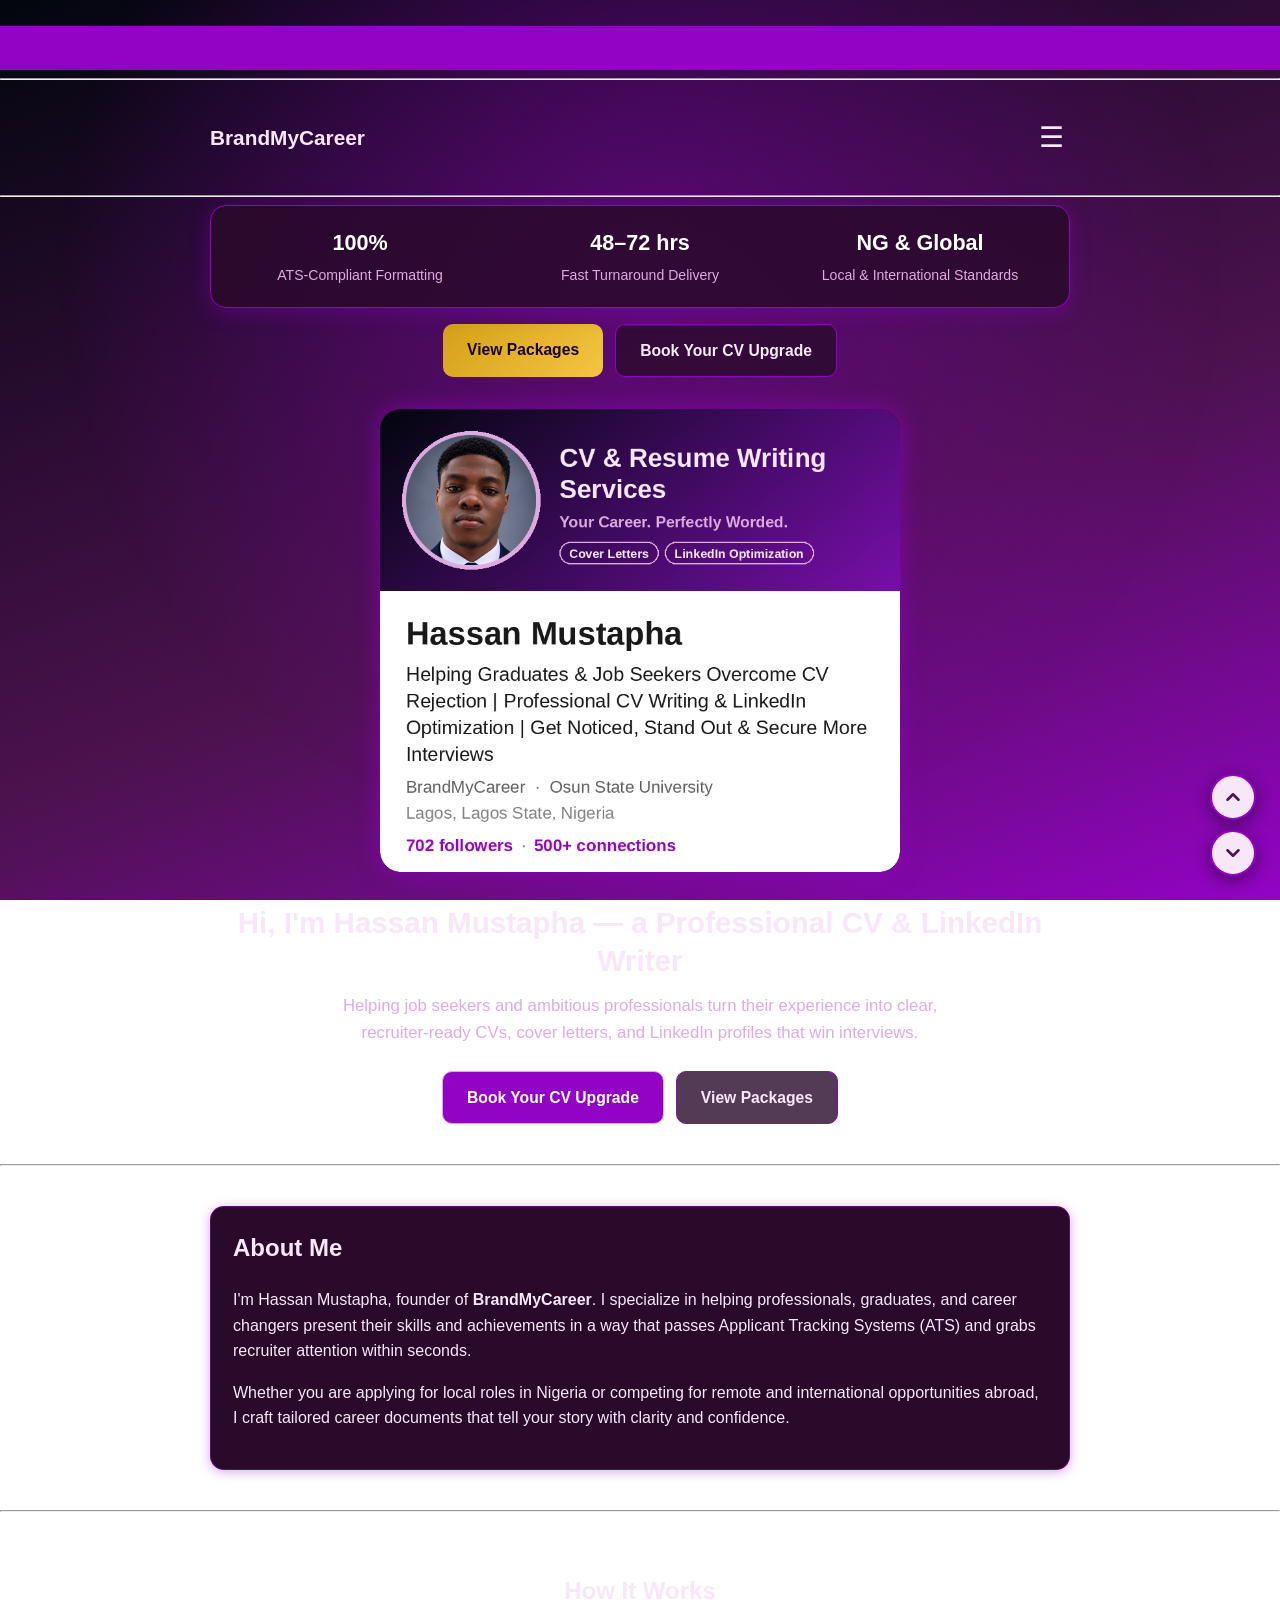
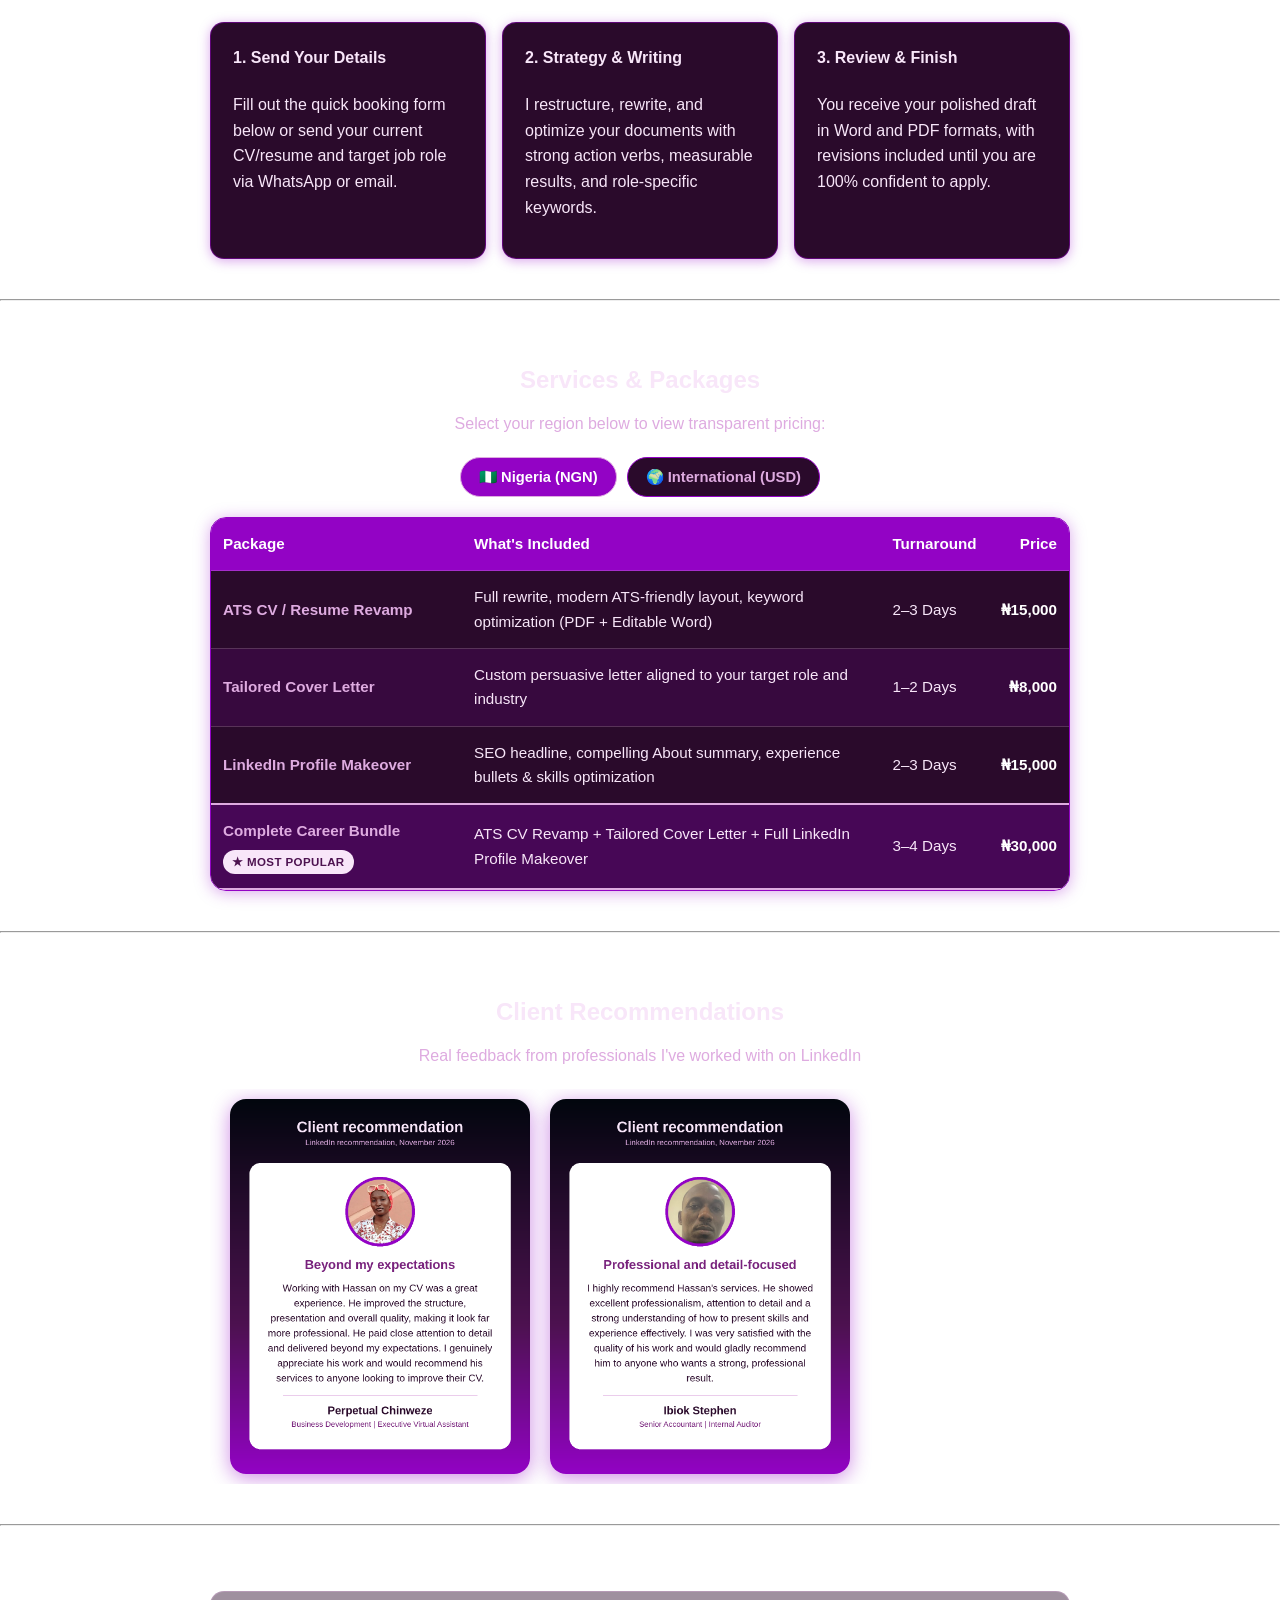
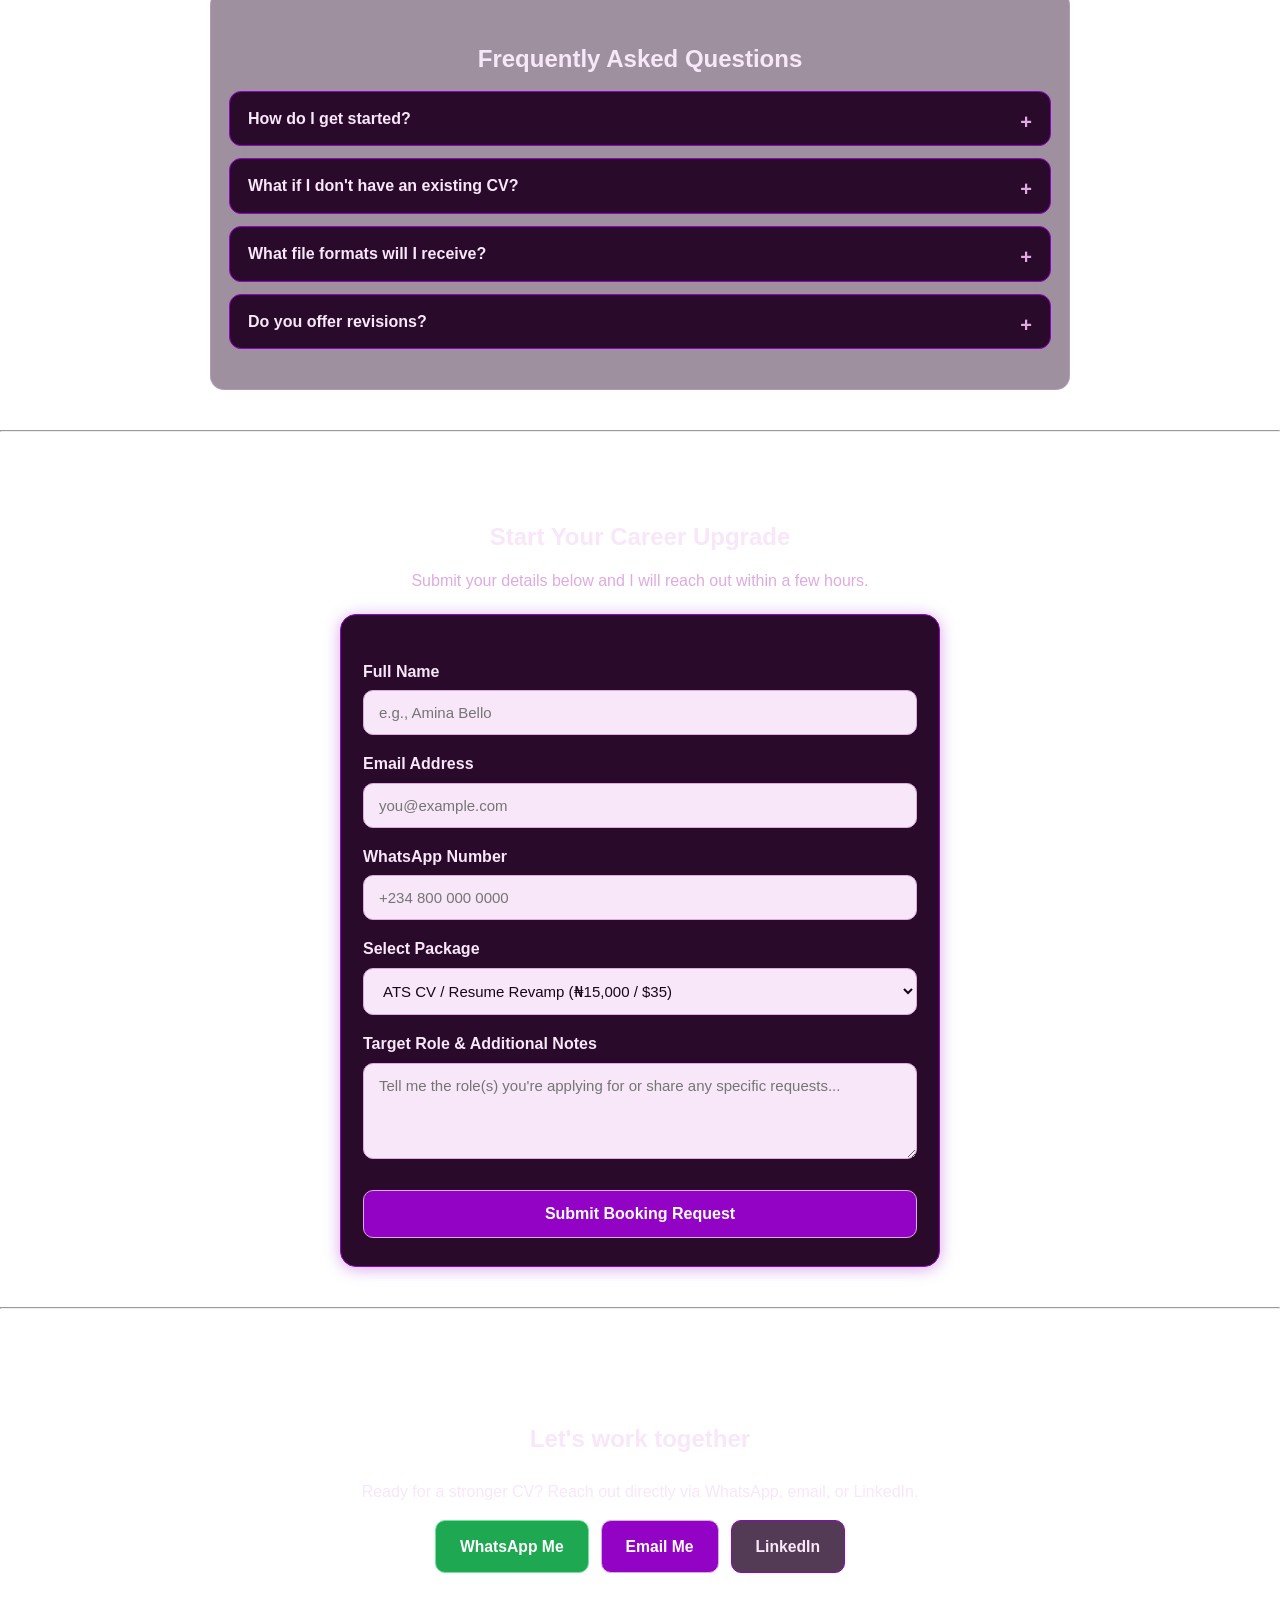
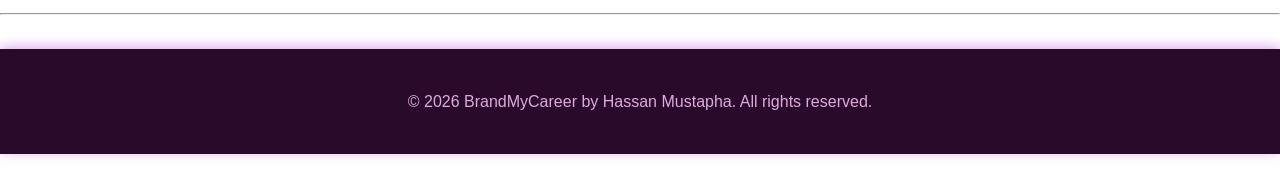
==== index.html @ 36d294ff "Update chatbot.js script to version 2" ====
<!DOCTYPE html>
<html lang="en">
<head>
  <meta charset="UTF-8">
  <meta name="viewport" content="width=device-width, initial-scale=1.0">
  <title>BrandMyCareer | Hassan Mustapha — CV, Resume & LinkedIn Writer</title>
  <meta name="description" content="Professional ATS-friendly CV, resume, cover letter, and LinkedIn profile optimization by Hassan Mustapha at BrandMyCareer.">
  
  <!-- Social Share Preview (LinkedIn & WhatsApp) -->
  <meta property="og:title" content="BrandMyCareer | Hassan Mustapha — CV & LinkedIn Writer">
  <meta property="og:description" content="Stand out to recruiters and land more interviews with an ATS-ready CV and optimized LinkedIn profile.">
  <meta property="og:type" content="website">
  <link rel="icon" type="image/svg+xml" href="data:image/svg+xml,%3Csvg xmlns='http://w3.org' viewBox='0 0 64 64'%3E%3Crect width='64' height='64' rx='16' fill='%232A0A2B'/%3E%3Crect x='2' y='2' width='60' height='60' rx='14' fill='none' stroke='%239303C5' stroke-width='4'/%3E%3Ctext x='50%25' y='54%25' dominant-baseline='middle' text-anchor='middle' font-family='Arial, sans-serif' font-weight='bold' font-size='21' fill='%23f5c542'%3EBMC%3C/text%3E%3C/svg%3E">

  <link rel="stylesheet" href="style.css">
</head>

<body id="top">
<br>
  <!-- Top Scrolling Announcement Banner -->
  <div class="head-rap">
    <span class="marquee-text">Elevate Your Career with ATS-Ready CVs &amp; LinkedIn Profiles</span>
  </div>
<hr>
  <!-- Navigation Header -->
  <header class="wrap">
    <nav>
      <a href="#top" class="logo">BrandMyCareer</a>
      <button id="menuBtn" class="menu-btn" aria-label="Open menu" aria-expanded="false">☰</button>
    </nav>
  </header>

  <!-- Floating Dropdown Menu -->
  <div id="sideMenu" class="side-menu" aria-hidden="true">
    <h2>Navigation</h2>
    <button id="closeBtn" class="close-btn" aria-label="Close menu">✕</button>
    <a href="#about">About Me</a>
    <a href="packages.html">Packages &amp; Pricing</a>
    <a href="samples.html">CV Samples (Before &amp; After)</a>
    <a href="#how-it-works">How It Works</a>
    <a href="#testimonials">Client Reviews</a>
    <a href="#faq">FAQ</a>
    <a href="#book">Book Now</a>
    <a href="#contact">Contact</a>
  </div>

<hr>

  <!-- Main Page Content Starts Here -->
  <main>



    <!-- Trust Stats Bar -->
    <section class="wrap stats-wrap">
      <div class="stats-bar">
        <div class="stat-item">
          <span class="stat-number">100%</span>
          <span class="stat-label">ATS-Compliant Formatting</span>
        </div>
        <div class="stat-item">
          <span class="stat-number">48–72 hrs</span>
          <span class="stat-label">Fast Turnaround Delivery</span>
        </div>
        <div class="stat-item">
          <span class="stat-number">NG &amp; Global</span>
          <span class="stat-label">Local &amp; International Standards</span>
        </div>
      </div>
    </section>
    
          <div class="hero-actions">
        <a href="packages.html" class="btn btn-gold">View Packages</a>
        <a href="#book" class="btn btn-outline">Book Your CV Upgrade</a>
      </div>


  <!-- Hero Section -->
  <main>
    <section class="wrap hero">
      <div class="profile-header">
        <img src="hassan-linkedin-card.png" alt="Hassan Mustapha — BrandMyCareer" class="profile-card" width="560" height="320">
      </div>
      <h1>Hi, I'm <strong>Hassan Mustapha</strong> — a Professional CV &amp; LinkedIn Writer</h1>
      <p class="hero-sub">
        Helping job seekers and ambitious professionals turn their experience into clear, recruiter-ready CVs, cover letters, and LinkedIn profiles that win interviews.
      </p>
      <div class="hero-actions">
        <a href="#book" class="btn btn-primary">Book Your CV Upgrade</a>
        <a href="#packages" class="btn btn-outline">View Packages</a>
      </div>
    </section>
<hr>
    <!-- About Section -->
    <section id="about" class="wrap">
      <div class="card">
        <h2>About Me</h2>
        <p>
          I'm Hassan Mustapha, founder of <strong>BrandMyCareer</strong>. I specialize in helping professionals, graduates, and career changers present their skills and achievements in a way that passes Applicant Tracking Systems (ATS) and grabs recruiter attention within seconds.
        </p>
        <p>
          Whether you are applying for local roles in Nigeria or competing for remote and international opportunities abroad, I craft tailored career documents that tell your story with clarity and confidence.
        </p>
      </div>
    </section>
<hr>
    <!-- How It Works Section -->
    <section id="how-it-works" class="wrap">
      <h2 class="section-title">How It Works</h2>
      <div class="grid">
        <div class="card">
          <h4>1. Send Your Details</h4>
          <p>Fill out the quick booking form below or send your current CV/resume and target job role via WhatsApp or email.</p>
        </div>
        <div class="card">
          <h4>2. Strategy &amp; Writing</h4>
          <p>I restructure, rewrite, and optimize your documents with strong action verbs, measurable results, and role-specific keywords.</p>
        </div>
        <div class="card">
          <h4>3. Review &amp; Finish</h4>
          <p>You receive your polished draft in Word and PDF formats, with revisions included until you are 100% confident to apply.</p>
        </div>
      </div>
    </section>
<hr>
    <!-- Services & Packages Table with Currency Switcher -->
    <section id="packages" class="wrap">
      <h2 class="section-title">Services &amp; Packages</h2>
      <p class="clients-sub">Select your region below to view transparent pricing:</p>

      <!-- Region Toggle Buttons -->
      <div class="currency-toggle">
        <button type="button" class="curr-btn active" data-region="ng">🇳🇬 Nigeria (NGN)</button>
        <button type="button" class="curr-btn" data-region="intl">🌍 International (USD)</button>
      </div>

      <div class="table-wrap">
        <table>
          <thead>
            <tr>
              <th>Package</th>
              <th>What's Included</th>
              <th>Turnaround</th>
              <th>Price</th>
            </tr>
          </thead>
          <tbody>
            <tr>
              <td>ATS CV / Resume Revamp</td>
              <td>Full rewrite, modern ATS-friendly layout, keyword optimization (PDF + Editable Word)</td>
              <td>2–3 Days</td>
              <td class="price-cell" data-ng="₦15,000" data-intl="$35">₦15,000</td>
            </tr>
            <tr>
              <td>Tailored Cover Letter</td>
              <td>Custom persuasive letter aligned to your target role and industry</td>
              <td>1–2 Days</td>
              <td class="price-cell" data-ng="₦8,000" data-intl="$20">₦8,000</td>
            </tr>
            <tr>
              <td>LinkedIn Profile Makeover</td>
              <td>SEO headline, compelling About summary, experience bullets &amp; skills optimization</td>
              <td>2–3 Days</td>
              <td class="price-cell" data-ng="₦15,000" data-intl="$35">₦15,000</td>
            </tr>
                    <tr class="popular-row">
              <td>
                Complete Career Bundle
                <span class="popular-badge">★ MOST POPULAR</span>
              </td>
              <td>ATS CV Revamp + Tailored Cover Letter + Full LinkedIn Profile Makeover</td>
              <td>3–4 Days</td>
              <td class="price-cell" data-ng="₦30,000" data-intl="$75">₦30,000</td>
            </tr>

          </tbody>
        </table>
      </div>
    </section>
<hr>
    <!-- Client Testimonials -->
    <section id="testimonials" class="wrap">
      <h2 class="section-title">Client Recommendations</h2>
      <p class="clients-sub">Real feedback from professionals I've worked with on LinkedIn</p>

      <div class="slider">
        <div class="slide-track">
          <img src="recommendation-perpetual.png" alt="LinkedIn recommendation from Perpetual Chinweze" width="300" height="375" loading="lazy">
          <img src="recommendation-ibiok.png" alt="LinkedIn recommendation from Ibiok Stephen" width="300" height="375" loading="lazy">
        </div>
      </div>
    </section>
      <hr>
      <br>
    <!-- FAQ Section -->
    <section id="faq" class="wrap">
      <div class="faq">
        <h2 class="faq-title">Frequently Asked Questions</h2>

        <details class="faq-item">
          <summary class="faq-question">How do I get started?</summary>
          <p class="faq-answer">Fill out the quick booking form below or message me directly on WhatsApp with your current CV and the type of roles you are targeting.</p>
        </details>

        <details class="faq-item">
          <summary class="faq-question">What if I don't have an existing CV?</summary>
          <p class="faq-answer">No problem at all. I will send you a simple questionnaire covering your education, work history, and skills so we can build one from scratch.</p>
        </details>

        <details class="faq-item">
          <summary class="faq-question">What file formats will I receive?</summary>
          <p class="faq-answer">You will receive both a ready-to-send PDF and an editable Microsoft Word (.docx) file so you can update it anytime in the future.</p>
        </details>

        <details class="faq-item">
          <summary class="faq-question">Do you offer revisions?</summary>
          <p class="faq-answer">Yes! Every package includes free revisions within 7 days of delivery so we can fine-tune every detail until you are satisfied.</p>
        </details>
      </div>
    </section>
<hr>
<br>
    <!-- Working Order Form (Connected to Netlify Forms) -->
    <section id="book" class="wrap">
      <h2 class="form-title">Start Your Career Upgrade</h2>
      <p class="clients-sub">Submit your details below and I will reach out within a few hours.</p>

      <form name="career-booking" method="POST" data-netlify="true" netlify-honeypot="bot-field">
        <input type="hidden" name="form-name" value="career-booking">
        <p hidden><label>Don’t fill this out: <input name="bot-field"></label></p>

        <label for="fullName">Full Name</label>
        <input type="text" id="fullName" name="name" placeholder="e.g., Amina Bello" required>

        <label for="email">Email Address</label>
        <input type="email" id="email" name="email" placeholder="you@example.com" required>

        <label for="whatsapp">WhatsApp Number</label>
        <input type="tel" id="whatsapp" name="whatsapp" placeholder="+234 800 000 0000" required>

        <label for="packageSelect">Select Package</label>
        <select id="packageSelect" name="package" required>
          <option value="ATS CV / Resume Revamp">ATS CV / Resume Revamp (₦15,000 / $35)</option>
          <option value="Tailored Cover Letter">Tailored Cover Letter (₦8,000 / $20)</option>
          <option value="LinkedIn Profile Makeover">LinkedIn Profile Makeover (₦15,000 / $35)</option>
          <option value="Complete Career Bundle">Complete Career Bundle (₦30,000 / $75)</option>
        </select>

        <label for="message">Target Role &amp; Additional Notes</label>
        <textarea id="message" name="message" rows="4" placeholder="Tell me the role(s) you're applying for or share any specific requests..."></textarea>

        <button type="submit">Submit Booking Request</button>
      </form>
    </section>

<hr>
<br>
<br>
    <!-- Contact Section -->
    <section id="contact" class="wrap contact-section">
      <h2>Let's work together</h2>
      <p>Ready for a stronger CV? Reach out directly via WhatsApp, email, or LinkedIn.</p>

      <div class="contact-buttons">
        <a href="https://wa.me." target="_blank" rel="noopener" class="btn btn-whatsapp">WhatsApp Me</a>
        <a href="mailto:hm2771036@://gmail.com" class="btn btn-primary">Email Me</a>
        <a href="https://linkedin.com" target="_blank" rel="noopener" class="btn btn-outline">LinkedIn</a>
      </div>
    </section>
  </main>
<hr>
<br>
  <footer>
    <p>&copy; 2026 BrandMyCareer by Hassan Mustapha. All rights reserved.</p>
  </footer>
<br>
  <!-- Scroll Up & Down Buttons -->
  <div class="scroll-controls">
    <button id="scrollTopBtn" class="scroll-btn" aria-label="Scroll back to top">
      <svg width="22" height="22" viewBox="0 0 24 24" fill="none" stroke="currentColor" stroke-width="2.8" stroke-linecap="round" stroke-linejoin="round">
        <polyline points="18 15 12 9 6 15"></polyline>
      </svg>
    </button>
    <button id="scrollDownBtn" class="scroll-btn" aria-label="Scroll to bottom">
      <svg width="22" height="22" viewBox="0 0 24 24" fill="none" stroke="currentColor" stroke-width="2.8" stroke-linecap="round" stroke-linejoin="round">
        <polyline points="6 9 12 15 18 9"></polyline>
      </svg>
    </button>
  </div>


  <script src="script.js"></script>
  <!-- Styled Botpress AI Webchat (Instant Mount) -->

   <script src="chatbot.js?v=2"></script>
</body>
  
</body>
</html>

</body>
</html>
---- style.css ----
:root {
  --btn-bg: #F8E6F9;
  --btn-hover: #DEABE0;
  --btn-text: #4D1250;
  --btn-border: #9303C5;
}

* {
  box-sizing: border-box;
}

html {
  scroll-behavior: smooth;
}

body {
  margin: 0;
  font-family: Arial, sans-serif;
  line-height: 1.6;
  color: #F8E6F9;
  background: linear-gradient(160deg, #02060E 0%, #4D1250 60%, #9303C5 100%);
  background-attachment: fixed;
}

/* Subtle Ambient Background Glow */
body::before {
  content: "";
  position: fixed;
  inset: 0;
  z-index: -1;
  pointer-events: none;
  background: radial-gradient(circle at 50% 30%, rgba(147, 3, 197, 0.45), transparent 65%);
}

/* Top Banner */
/* Top Scrolling Announcement Banner (Right to Left, Zero Delay) */
.head-rap {
  background: #9303C5;
  color: #ffffff;
  padding: 10px 0;
  font-size: 0.95rem;
  font-weight: bold;
  overflow: hidden;
  white-space: nowrap;
}

.marquee-text {
  display: inline-block;
  padding-left: 100%;
  animation: rightToLeft 3s linear infinite;
}

.head-rap:hover .marquee-text {
  animation-play-state: paused;
}

@keyframes rightToLeft {
  0% {
    transform: translateX(0%);
  }
  100% {
    transform: translateX(-100%);
  }
}


/* Layout Container */
.wrap {
  max-width: 900px;
  margin: 0 auto;
  padding: 32px 20px;
}

/* Navigation */
nav {
  display: flex;
  justify-content: space-between;
  align-items: center;
}

.logo {
  font-weight: bold;
  font-size: 1.3rem;
  text-decoration: none;
  color: #F8E6F9;
}

.menu-btn {
  background: none;
  border: none;
  font-size: 28px;
  cursor: pointer;
  color: #F8E6F9;
}

/* Sleek Dropdown Menu */
.side-menu {
  position: fixed;
  top: 12px;
  left: 12px;
  right: 12px;
  max-width: 480px;
  margin: 0 auto;
  background: rgba(42, 10, 43, 0.97);
  backdrop-filter: blur(10px);
  border: 1px solid #9303C5;
  border-radius: 16px;
  box-shadow: 0 12px 32px rgba(0, 0, 0, 0.65);
  padding: 20px;
  display: flex;
  flex-direction: column;
  gap: 8px;
  transform: translateY(-140%);
  visibility: hidden;
  transition: transform 0.3s ease, visibility 0.3s ease;
  z-index: 100;
}

.side-menu.open {
  transform: translateY(0);
  visibility: visible;
}

.side-menu h2 {
  margin: 0 0 8px 0;
  font-size: 1.2rem;
  color: #DEABE0;
  padding-right: 36px;
}

.close-btn {
  position: absolute;
  top: 16px;
  right: 18px;
  background: none;
  border: none;
  font-size: 24px;
  line-height: 1;
  cursor: pointer;
  color: #DEABE0;
  padding: 4px;
}

.close-btn:hover {
  color: #ffffff;
}

.side-menu a {
  text-decoration: none;
  color: #F8E6F9;
  font-size: 1.05rem;
  padding: 11px 14px;
  border-radius: 10px;
  background: rgba(147, 3, 197, 0.16);
  transition: background 0.2s ease;
}

.side-menu a:hover {
  background: #9303C5;
}

/* Hero Section */
.hero {
  text-align: center;
}

.profile-header {
  margin: 0 auto 20px;
}

.profile-card {
  width: 100%;
  max-width: 520px;
  height: auto;
  border-radius: 20px;
  box-shadow: 0 0 22px rgba(147, 3, 197, 0.65);
}

.hero h1 {
  font-size: 1.85rem;
  margin-bottom: 12px;
  line-height: 1.3;
}

.hero-sub {
  max-width: 650px;
  margin: 0 auto 24px;
  color: #DEABE0;
  font-size: 1.05rem;
}

.hero-actions,
.contact-buttons {
  display: flex;
  flex-wrap: wrap;
  gap: 12px;
  justify-content: center;
}

/* Theme-Matched Buttons */
.btn {
  display: inline-block;
  padding: 13px 24px;
  border-radius: 10px;
  text-decoration: none;
  font-weight: bold;
  font-size: 0.98rem;
  transition: transform 0.2s ease, background 0.2s ease;
}

.btn:hover {
  transform: translateY(-2px);
}

.btn-primary {
  background: #9303C5;
  color: #ffffff;
  border: 1px solid #DEABE0;
}

.btn-primary:hover {
  background: #77029f;
}

.btn-outline {
  background: rgba(42, 10, 43, 0.8);
  color: #F8E6F9;
  border: 1px solid #9303C5;
}

.btn-outline:hover {
  background: #4D1250;
}

.btn-whatsapp {
  background: #1ea851;
  color: #ffffff;
  border: 1px solid #6ee79b;
}

.btn-whatsapp:hover {
  background: #178740;
}

/* Section Headings */
.section-title,
.form-title,
.faq-title {
  text-align: center;
  margin-bottom: 12px;
}

/* Cards & Grid */
.grid {
  display: grid;
  gap: 16px;
  grid-template-columns: repeat(auto-fit, minmax(240px, 1fr));
}

.card {
  background: #2A0A2B;
  padding: 22px;
  border-radius: 14px;
  border: 1px solid rgba(147, 3, 197, 0.5);
  box-shadow: 0 2px 12px rgba(147, 3, 197, 0.35);
  transition: transform 0.3s ease, box-shadow 0.3s ease;
}

.card:hover {
  transform: translateY(-4px);
  box-shadow: 0 8px 24px rgba(147, 3, 197, 0.55);
}

.card h2,
.card h4 {
  margin-top: 0;
  color: #F8E6F9;
}

/* Currency Toggle Buttons */
.currency-toggle {
  display: flex;
  justify-content: center;
  gap: 10px;
  margin-bottom: 20px;
}

.curr-btn {
  padding: 10px 18px;
  border-radius: 25px;
  border: 1px solid #9303C5;
  background: #2A0A2B;
  color: #DEABE0;
  font-weight: bold;
  font-size: 0.92rem;
  cursor: pointer;
  transition: background 0.2s ease, color 0.2s ease;
}

.curr-btn.active {
  background: #9303C5;
  color: #ffffff;
  border-color: #DEABE0;
}

/* Responsive Services & Pricing Table */
.table-wrap {
  width: 100%;
  overflow-x: auto;
  border-radius: 16px;
  border: 1px solid #9303C5;
  box-shadow: 0 2px 16px rgba(147, 3, 197, 0.35);
}

table {
  width: 100%;
  border-collapse: collapse;
  background: #2A0A2B;
}

th {
  background: #9303C5;
  color: #ffffff;
  padding: 14px 12px;
  text-align: left;
  font-size: 0.95rem;
}

td {
  padding: 14px 12px;
  border-top: 1px solid rgba(222, 171, 224, 0.25);
  font-size: 0.95rem;
}

tr:nth-child(even) td {
  background: rgba(147, 3, 197, 0.12);
}

td:first-child {
  font-weight: bold;
  color: #DEABE0;
}

th:last-child,
td:last-child {
  text-align: right;
  font-weight: bold;
  color: #ffffff;
  white-space: nowrap;
}

/* Client Testimonials Slider */
.clients-sub {
  text-align: center;
  color: #DEABE0;
  margin-top: 0;
  margin-bottom: 20px;
}

.slider {
  overflow-x: auto;
  container-type: inline-size;
  padding: 10px 0;
  scrollbar-width: none;
  -webkit-overflow-scrolling: touch;
}

.slider::-webkit-scrollbar {
  display: none;
}

.slide-track {
  display: flex;
  flex-wrap: nowrap;
  gap: 20px;
  width: max-content;
  padding: 0 20px;
  animation: slide 6s ease-in-out infinite alternate;
}

/* Pause slider when a visitor hovers or touches to read */
.slider:hover .slide-track,
.slider:active .slide-track {
  animation-play-state: paused;
}

.slide-track img {
  width: 300px;
  height: auto;
  flex-shrink: 0;
  border-radius: 16px;
  box-shadow: 0 4px 20px rgba(147, 3, 197, 0.45);
  -webkit-user-drag: none;
}

@keyframes slide {
  from { transform: translateX(0); }
  to   { transform: translateX(calc(-100% + 100cqw)); }
}


/* FAQ Section */
section.faq,
.faq {
  border-radius: 14px;
  border: 1px solid rgba(222, 171, 224, 0.35);
  padding: 28px 18px;
  background: rgba(42, 10, 43, 0.45);
}

.faq-item {
  background: #2A0A2B;
  border: 1px solid #9303C5;
  border-radius: 12px;
  padding: 14px 18px;
  margin-bottom: 12px;
}

.faq-question {
  cursor: pointer;
  font-weight: bold;
  color: #F8E6F9;
  list-style: none;
}

.faq-question::-webkit-details-marker {
  display: none;
}

.faq-question::after {
  content: "+";
  float: right;
  color: #DEABE0;
  font-size: 1.25rem;
}

.faq-item[open] .faq-question::after {
  content: "−";
}

.faq-answer {
  margin: 12px 0 0;
  color: #DEABE0;
  line-height: 1.65;
}

/* Booking Form */
form {
  max-width: 600px;
  margin: 0 auto;
  padding: 28px 22px;
  background: #2A0A2B;
  border: 1px solid #9303C5;
  border-radius: 16px;
  box-shadow: 0 2px 16px rgba(147, 3, 197, 0.35);
}

label {
  display: block;
  font-weight: bold;
  margin-top: 16px;
}

input,
select,
textarea {
  width: 100%;
  padding: 13px 15px;
  margin-top: 6px;
  border: 1px solid #DEABE0;
  border-radius: 10px;
  font-size: 15px;
  font-family: inherit;
  background: #F8E6F9;
  color: #1a061b;
}

input:focus,
select:focus,
textarea:focus {
  outline: none;
  border-color: #9303C5;
  box-shadow: 0 0 0 3px rgba(147, 3, 197, 0.45);
}

form button {
  display: block;
  width: 100%;
  margin-top: 24px;
  padding: 14px 28px;
  background: #9303C5;
  color: #ffffff;
  border: 1px solid #DEABE0;
  border-radius: 10px;
  font-size: 1rem;
  font-weight: bold;
  cursor: pointer;
}

form button:hover {
  background: #77029f;
}

/* Contact & Footer */
.contact-section {
  text-align: center;
}

footer {
  text-align: center;
  padding: 24px;
  background-color: #2A0A2B;
  color: #DEABE0;
  box-shadow: 0 -2px 12px rgba(147, 3, 197, 0.35);
}

/* Floating Scroll Up & Down Controls */
.scroll-controls {
  position: fixed;
  bottom: 24px;
  right: 24px;
  display: flex;
  flex-direction: column;
  gap: 10px;
  z-index: 99;
}

.scroll-btn {
  width: 46px;
  height: 46px;
  border-radius: 50%;
  display: flex;
  align-items: center;
  justify-content: center;
  padding: 0;
  background: var(--btn-bg);
  color: var(--btn-text);
  border: 2px solid var(--btn-border);
  cursor: pointer;
  box-shadow: 0 4px 16px rgba(0, 0, 0, 0.45);
  transition: opacity 0.3s ease, transform 0.3s ease, background 0.3s ease, visibility 0.3s ease;
}

.scroll-btn:hover {
  background: var(--btn-hover);
  transform: scale(1.08);
}

#scrollTopBtn {
  opacity: 0;
  visibility: hidden;
  pointer-events: none;
}

#scrollTopBtn.show {
  opacity: 1;
  visibility: visible;
  pointer-events: auto;
}

#scrollDownBtn.hide {
  opacity: 0;
  visibility: hidden;
  pointer-events: none;
}







/* Before & After Comparison Cards (samples.html) */
.compare-grid {
  display: grid;
  gap: 18px;
  grid-template-columns: repeat(auto-fit, minmax(280px, 1fr));
}

.before-card {
  border-color: rgba(255, 107, 107, 0.45);
  background: rgba(42, 10, 43, 0.75);
}

.after-card {
  border: 2px solid #9303C5;
  box-shadow: 0 4px 22px rgba(147, 3, 197, 0.55);
}

.badge {
  display: inline-block;
  padding: 5px 12px;
  border-radius: 20px;
  font-size: 0.8rem;
  font-weight: bold;
  margin-bottom: 10px;
}

.badge-before {
  background: rgba(255, 107, 107, 0.18);
  color: #ffb3b3;
  border: 1px solid rgba(255, 107, 107, 0.4);
}

.badge-after {
  background: rgba(30, 168, 81, 0.22);
  color: #86efac;
  border: 1px solid rgba(110, 231, 155, 0.5);
}

.compare-note {
  display: block;
  margin-top: 12px;
  color: #DEABE0;
  font-style: italic;
}




/* Trust Stats Bar */
.stats-wrap {
  padding-top: 0;
  padding-bottom: 16px;
}

.stats-bar {
  display: grid;
  grid-template-columns: repeat(auto-fit, minmax(180px, 1fr));
  gap: 14px;
  background: rgba(42, 10, 43, 0.85);
  border: 1px solid #9303C5;
  border-radius: 16px;
  padding: 20px 16px;
  text-align: center;
  box-shadow: 0 4px 20px rgba(147, 3, 197, 0.35);
}

.stat-item {
  display: flex;
  flex-direction: column;
  gap: 4px;
}

.stat-number {
  font-size: 1.35rem;
  font-weight: bold;
  color: #ffffff;
}

.stat-label {
  font-size: 0.88rem;
  color: #DEABE0;
}

/* Highlighted "Most Popular" Table Row */
tr.popular-row td {
  background: rgba(147, 3, 197, 0.28) !important;
  border-top: 2px solid #DEABE0;
  border-bottom: 2px solid #DEABE0;
}

.popular-badge {
  display: inline-block;
  margin-top: 6px;
  padding: 3px 9px;
  background: #F8E6F9;
  color: #4D1250;
  font-size: 0.72rem;
  font-weight: bold;
  border-radius: 12px;
  letter-spacing: 0.4px;
}




/* ==========================================
   PACKAGES PAGE CARDS & RIBBONS
========================================== */
.section-header-center {
  text-align: center;
  margin-bottom: 24px;
}

.pill-tag {
  display: inline-block;
  padding: 5px 14px;
  border-radius: 20px;
  background: rgba(245, 197, 66, 0.16);
  border: 1px solid #f5c542;
  color: #f5c542;
  font-size: 0.78rem;
  font-weight: bold;
  letter-spacing: 1px;
  margin-bottom: 10px;
}

.btn-gold {
  background: linear-gradient(135deg, #d4a017, #f5c542);
  color: #1a061b;
  border: none;
  font-weight: bold;
}

.btn-gold:hover {
  background: linear-gradient(135deg, #e5b224, #ffd45e);
}

.btn-block {
  display: block;
  width: 100%;
  text-align: center;
}

.pricing-cards-grid {
  display: grid;
  gap: 24px;
  grid-template-columns: repeat(auto-fit, minmax(280px, 1fr));
}

.pkg-card {
  position: relative;
  overflow: hidden;
  border-radius: 18px;
  background: #2A0A2B;
  border: 1px solid rgba(222, 171, 224, 0.3);
  box-shadow: 0 6px 24px rgba(0, 0, 0, 0.45);
  display: flex;
  flex-direction: column;
}

.pkg-featured {
  border: 2px solid #f5c542;
  box-shadow: 0 8px 30px rgba(245, 197, 66, 0.25);
}

/* Diagonal Corner Ribbon */
.corner-ribbon {
  position: absolute;
  top: 22px;
  right: -36px;
  background: #f5c542;
  color: #1a061b;
  font-size: 0.65rem;
  font-weight: bold;
  padding: 5px 40px;
  transform: rotate(45deg);
  letter-spacing: 0.5px;
  box-shadow: 0 2px 8px rgba(0, 0, 0, 0.3);
}

.ribbon-purple {
  background: #DEABE0;
  color: #2A0A2B;
}

/* Dark Header Half of Card */
.pkg-top {
  background: linear-gradient(160deg, #160418 0%, #3a0c3d 100%);
  padding: 26px 22px 20px;
  border-bottom: 1px solid rgba(222, 171, 224, 0.2);
}

.center-top {
  text-align: center;
}

.globe-icon {
  font-size: 2.2rem;
  margin-bottom: 8px;
}

.pkg-tier {
  font-size: 0.78rem;
  font-weight: bold;
  letter-spacing: 1px;
  color: #f5c542;
}

.pkg-top h3 {
  margin: 6px 0 8px;
  font-size: 1.4rem;
  color: #ffffff;
}

.pkg-price {
  font-size: 2rem;
  font-weight: bold;
  color: #f5c542;
  margin-bottom: 8px;
}

.usd-sub {
  font-size: 1.1rem;
  color: #DEABE0;
  font-weight: normal;
}

.pkg-desc {
  margin: 0;
  font-size: 0.92rem;
  color: #DEABE0;
  font-style: italic;
}

/* Lower Features Half of Card */
.pkg-body {
  padding: 22px;
  display: flex;
  flex-direction: column;
  flex-grow: 1;
  justify-content: space-between;
}

.pkg-features {
  list-style: none;
  padding: 0;
  margin: 0 0 18px;
}

.pkg-features li {
  padding: 9px 0;
  border-bottom: 1px solid rgba(222, 171, 224, 0.15);
  font-size: 0.94rem;
  color: #F8E6F9;
}

.pkg-features li::before {
  content: "✓ ";
  color: #f5c542;
  font-weight: bold;
  margin-right: 6px;
}

.delivery-pill {
  display: inline-block;
  align-self: flex-start;
  background: rgba(245, 197, 66, 0.14);
  border: 1px solid rgba(245, 197, 66, 0.4);
  color: #F8E6F9;
  padding: 6px 14px;
  border-radius: 20px;
  font-size: 0.85rem;
  margin-bottom: 16px;
}

.intl-card .delivery-pill {
  align-self: center;
}

.pkg-actions {
  display: flex;
  flex-direction: column;
  gap: 10px;
}




/* Smooth Scroll-Reveal Animations */
.reveal {
  opacity: 0;
  transform: translateY(30px);
  transition: opacity 0.65s ease-out, transform 0.65s ease-out;
}

.reveal.active {
  opacity: 1;
  transform: translateY(0);
}

@media (prefers-reduced-motion: reduce) {
  .reveal {
    opacity: 1;
    transform: none;
    transition: none;
  }
}

/* Mobile Screen Adjustments */
@media (max-width: 600px) {
  .wrap {
    padding: 22px 14px;
  }

  .hero h1 {
    font-size: 1.45rem;
  }

  .hero-sub {
    font-size: 0.96rem;
  }

  .btn {
    width: 100%;
    text-align: center;
  }

  .pkg-price {
    font-size: 1.7rem;
  }

  th, td {
    padding: 10px 8px;
    font-size: 0.85rem;
  }
}
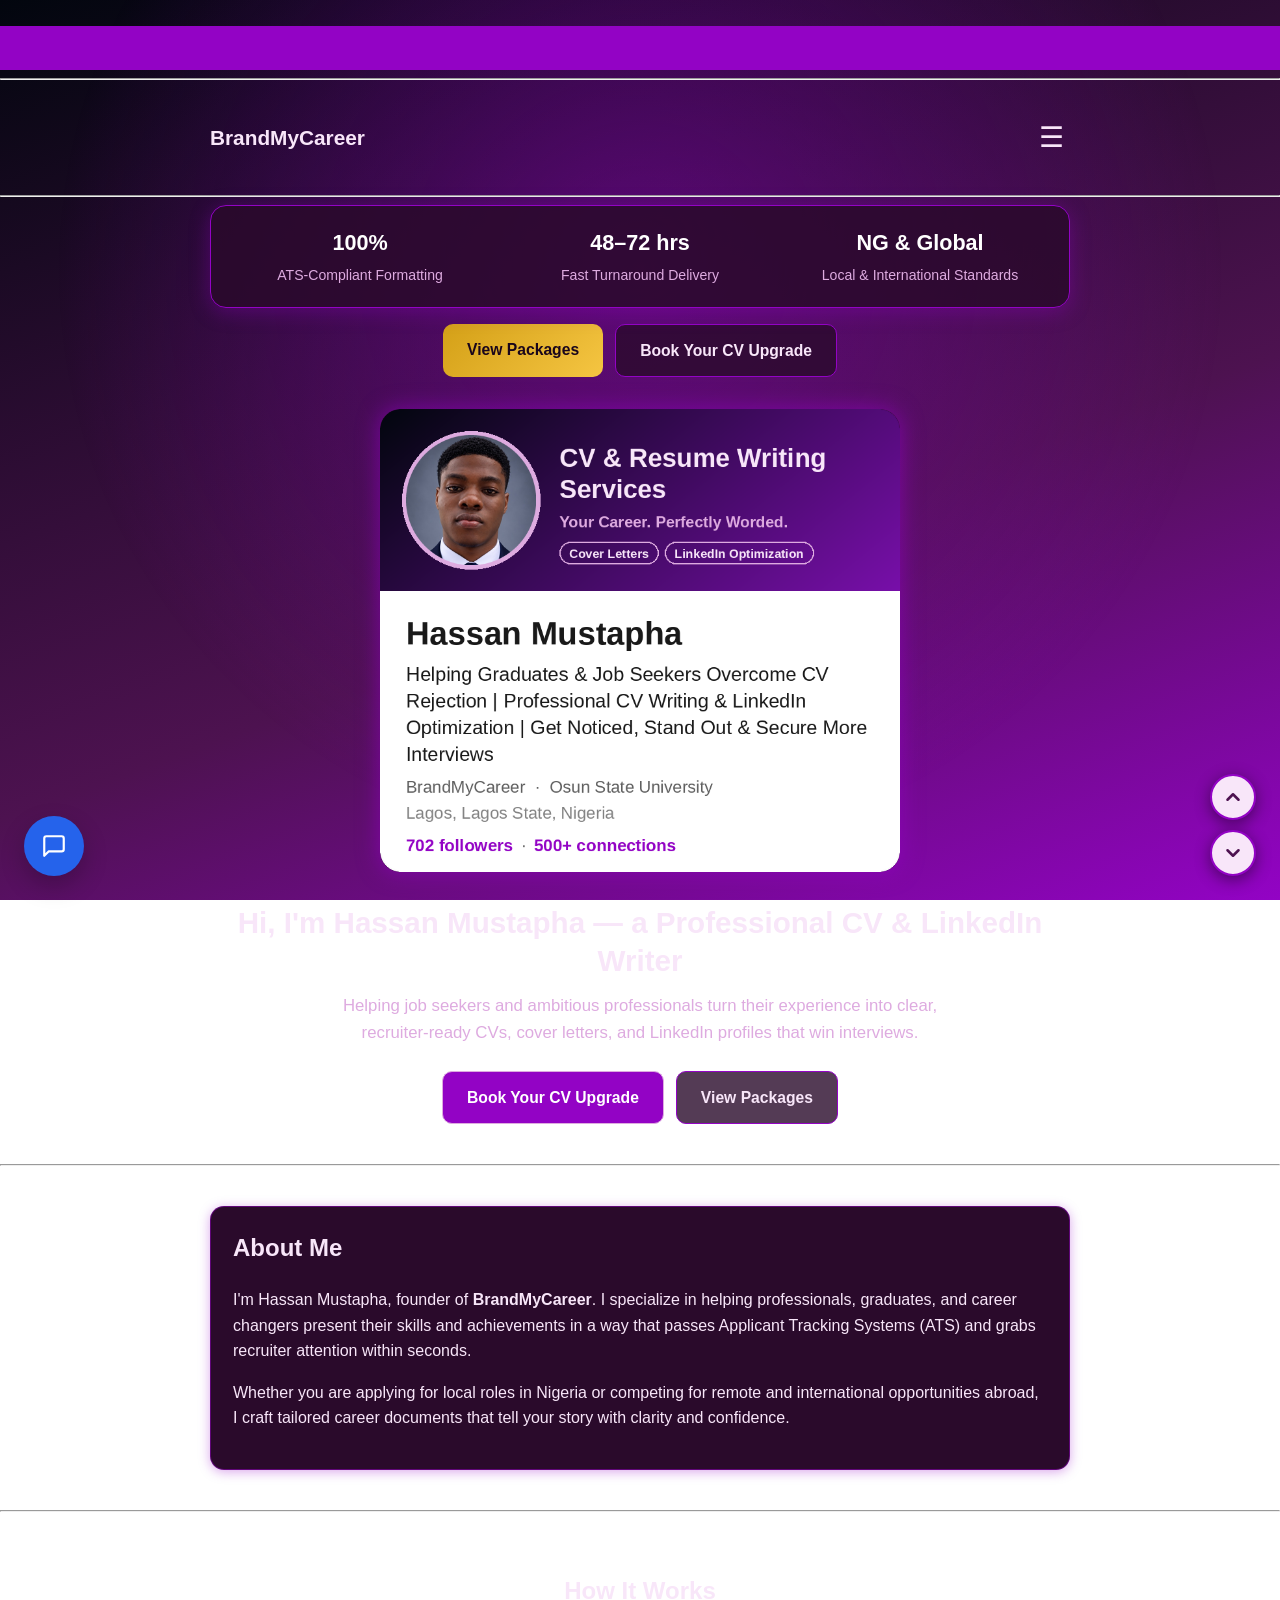
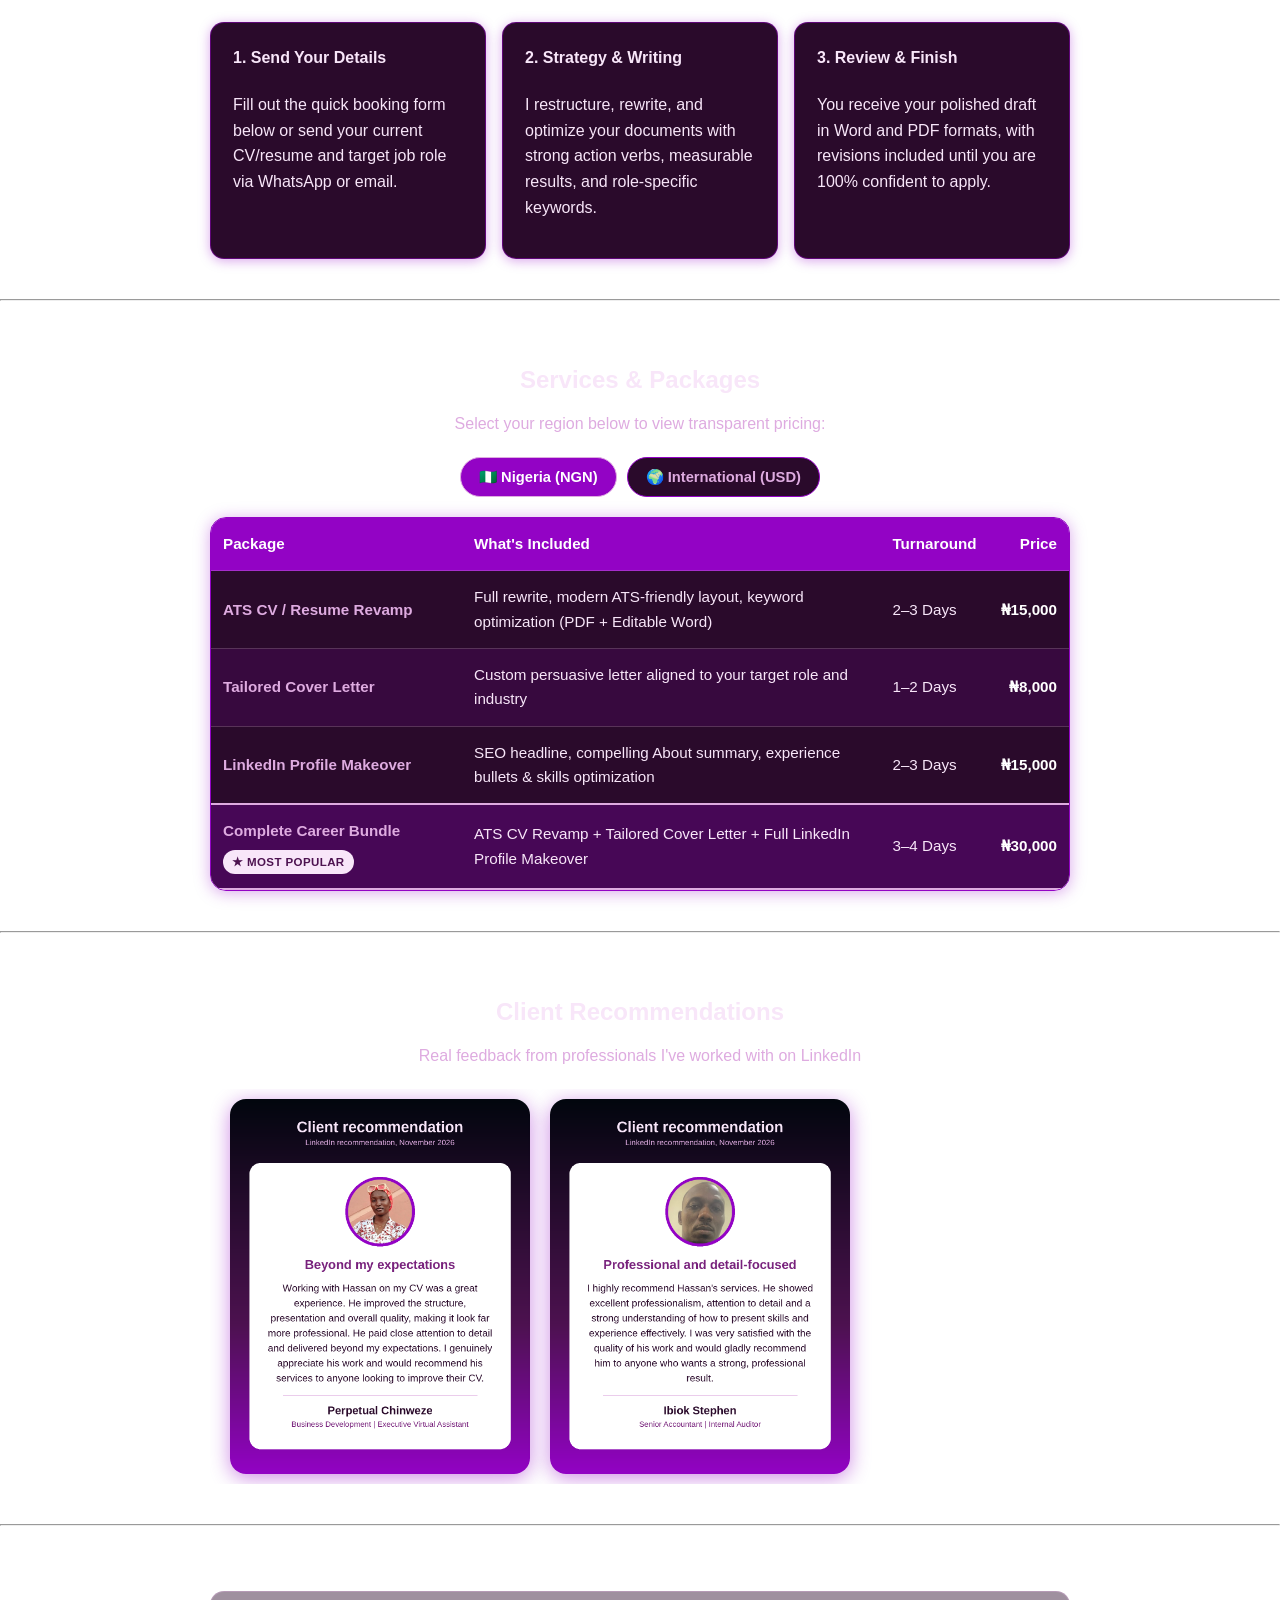
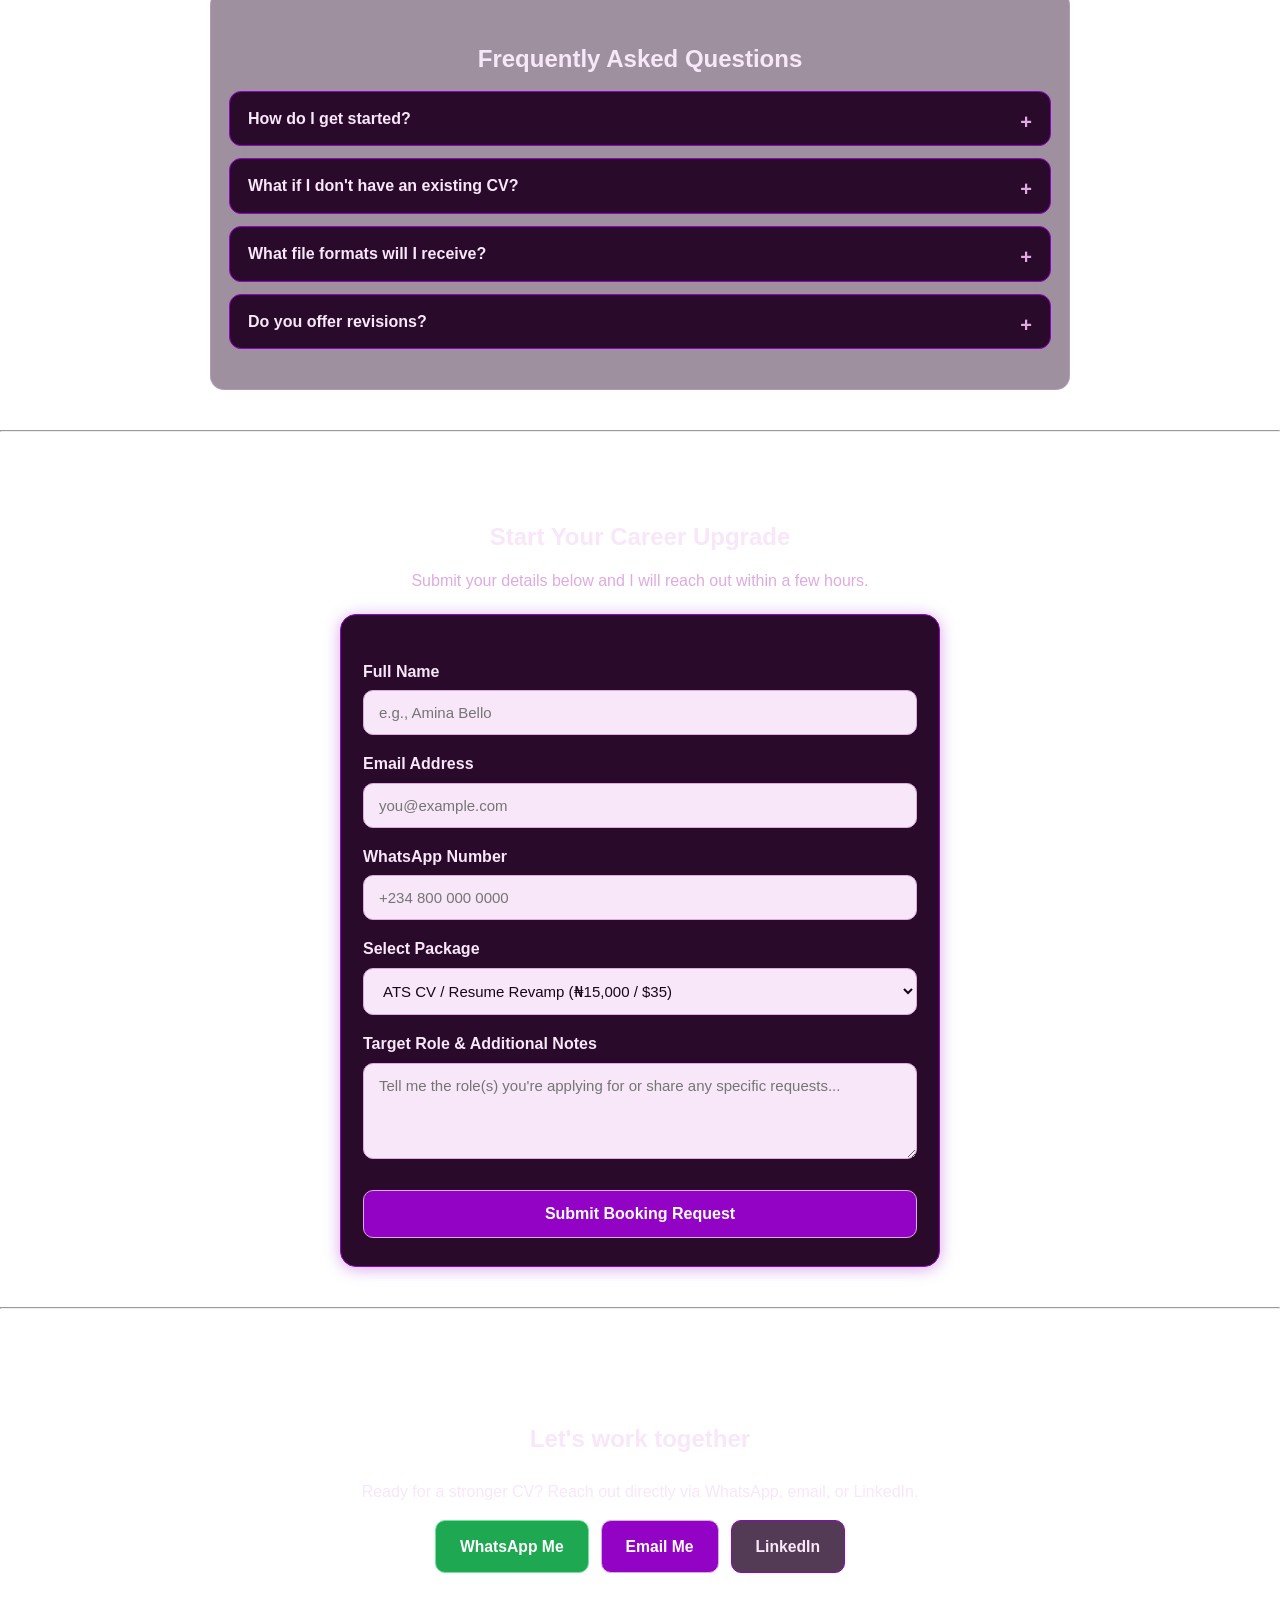
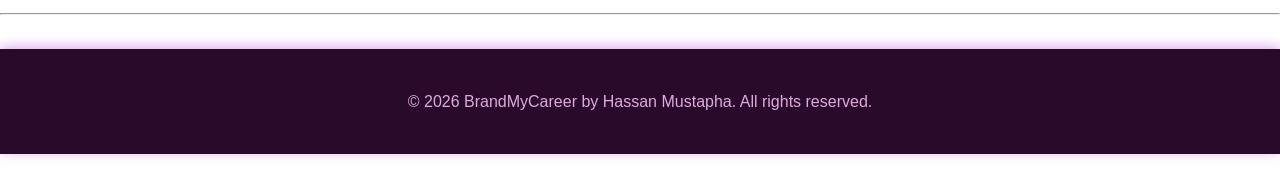
==== commit 7636f637: "Update index.html" ====
--- a/index.html
+++ b/index.html
@@ -290,13 +290,8 @@
 
 
   <script src="script.js"></script>
-  <!-- Styled Botpress AI Webchat (Instant Mount) -->
-
-   <script src="chatbot.js?v=2"></script>
-</body>
-  
+    <script src="chatbot.js?v=4"></script>
+    
+
 </body>
 </html>
-
-</body>
-</html>
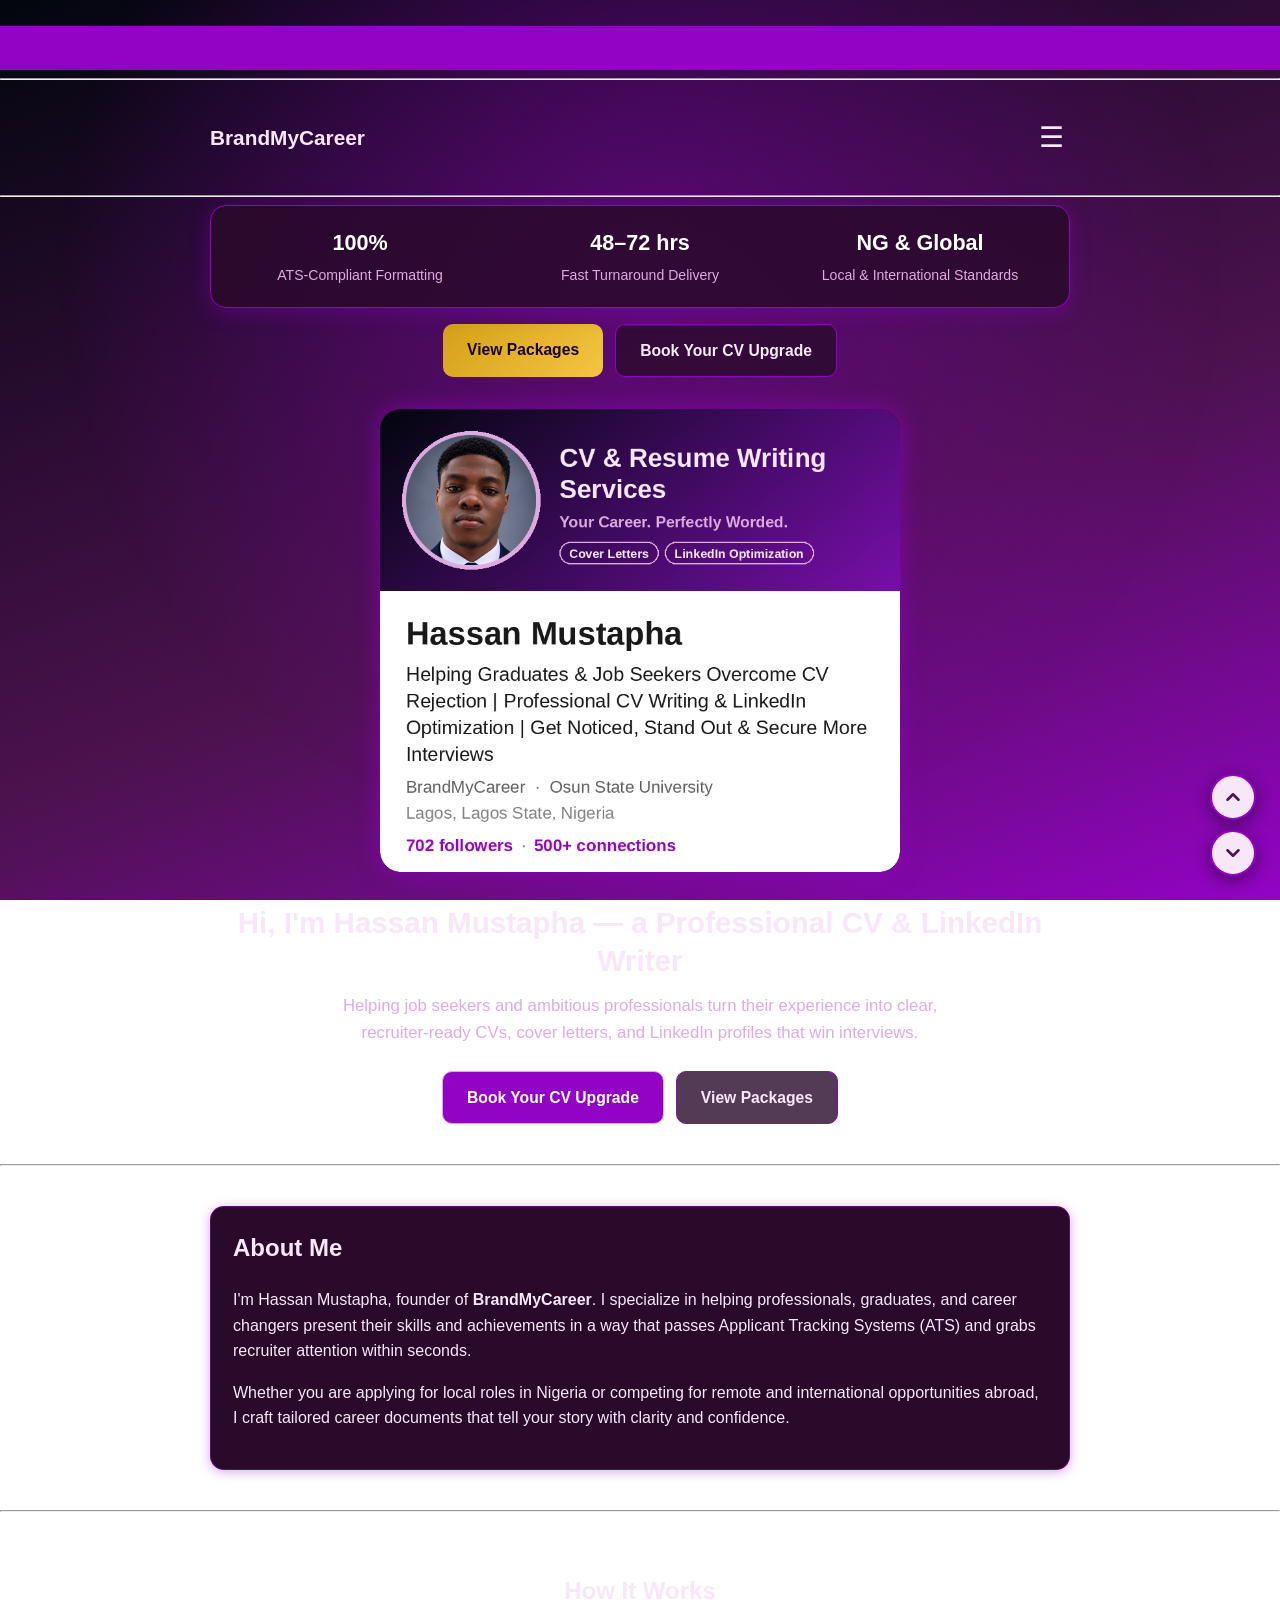
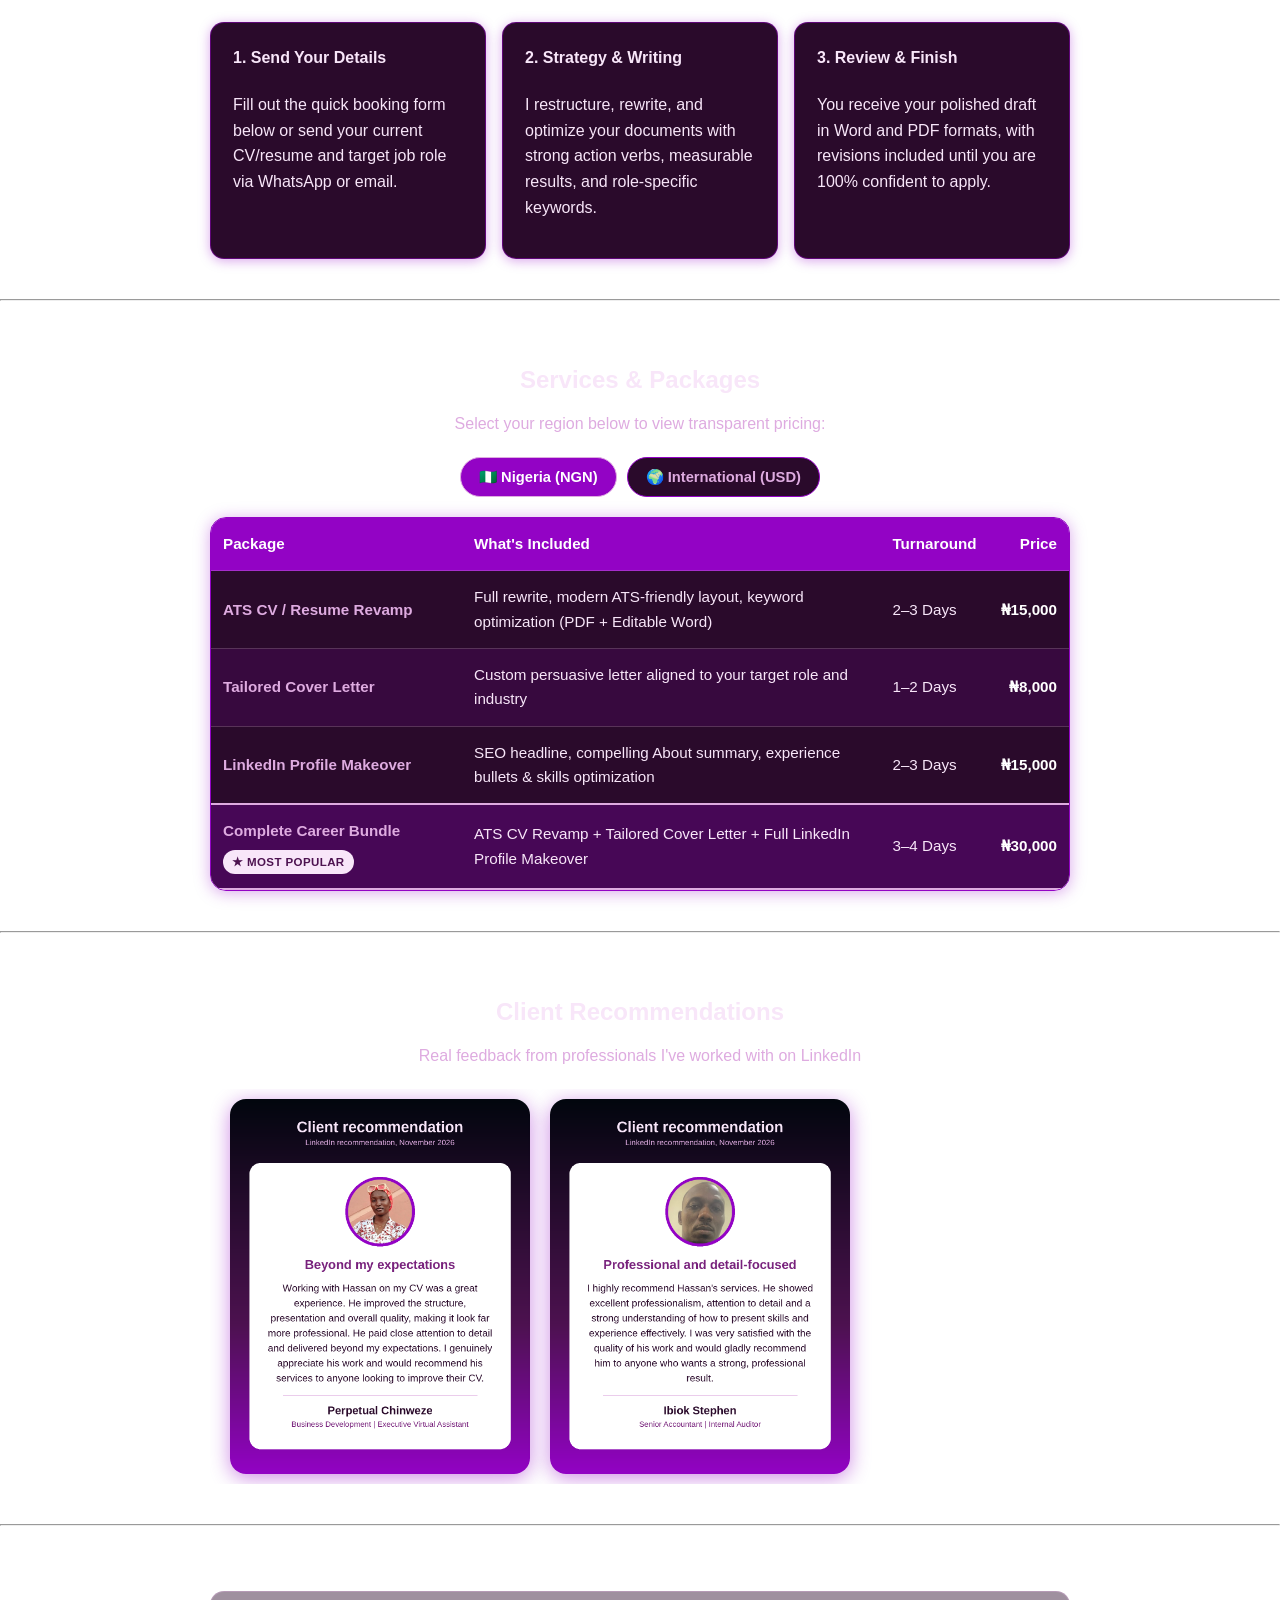
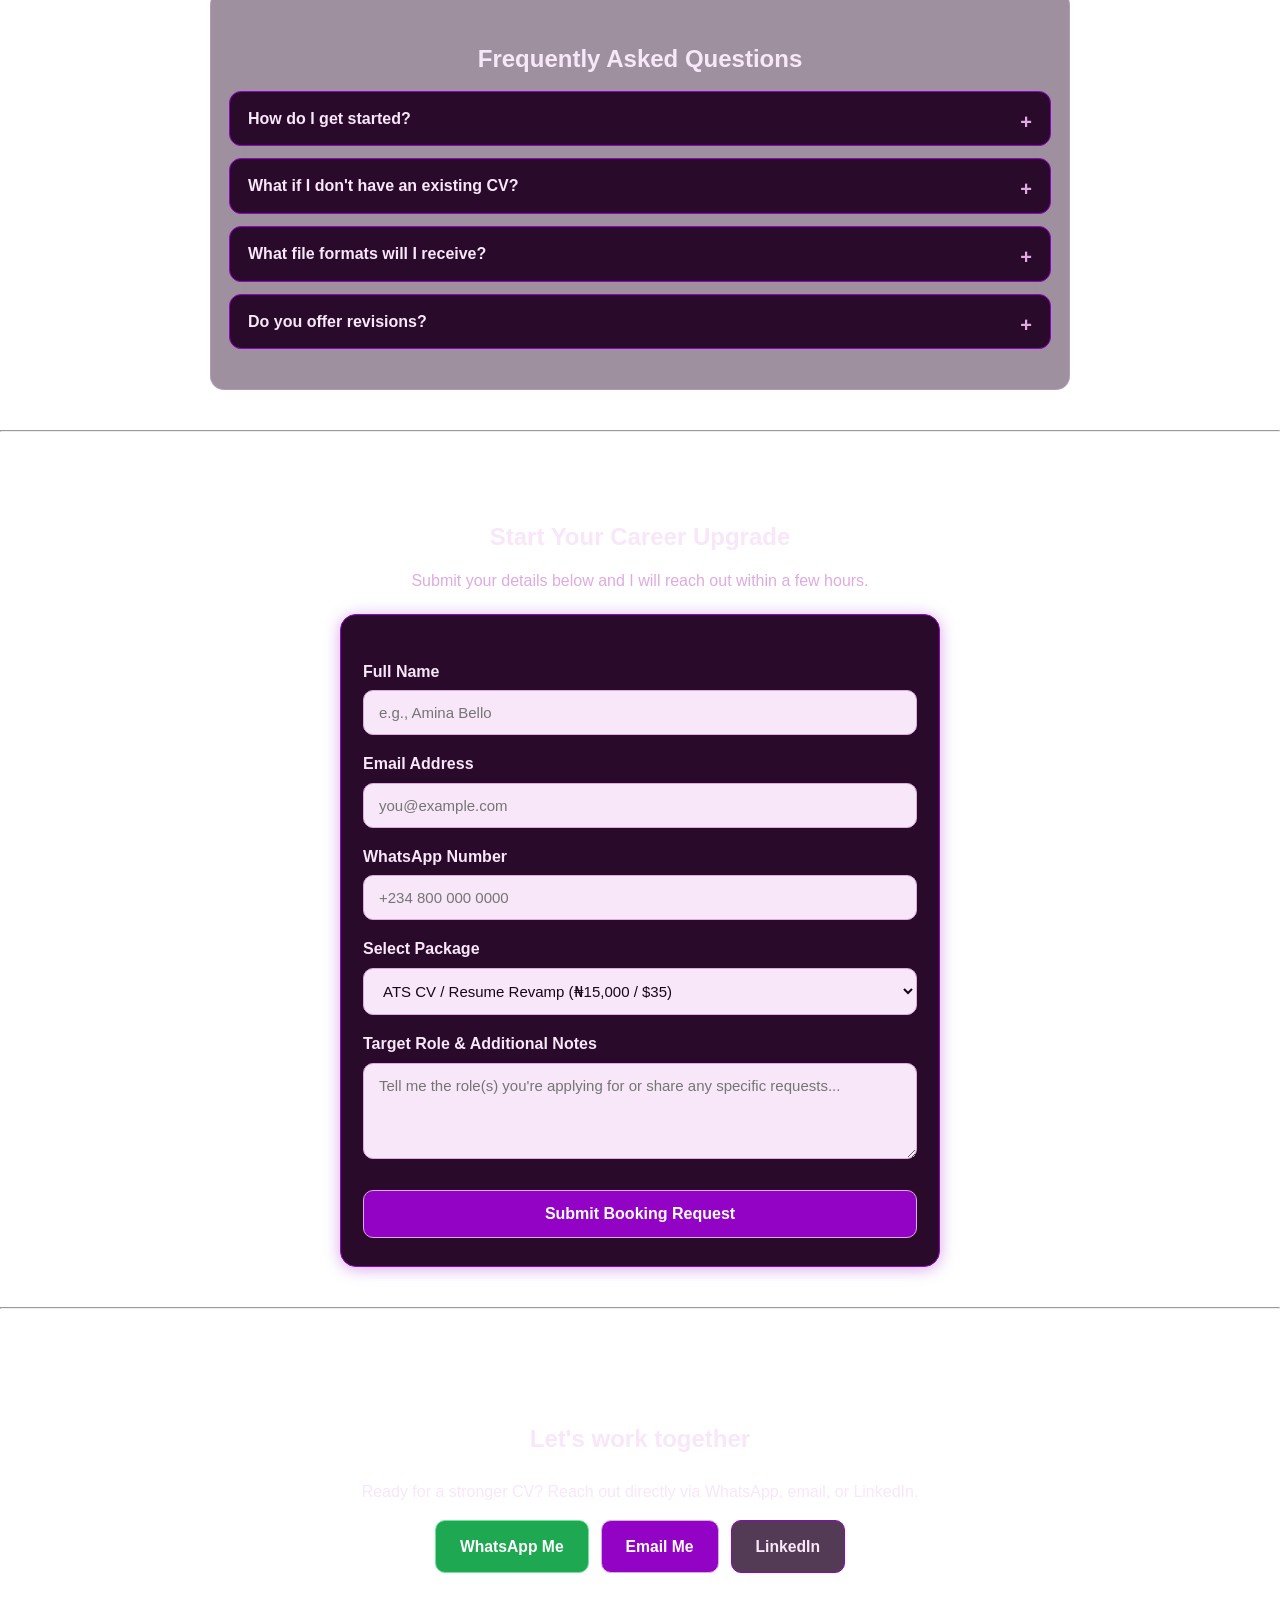
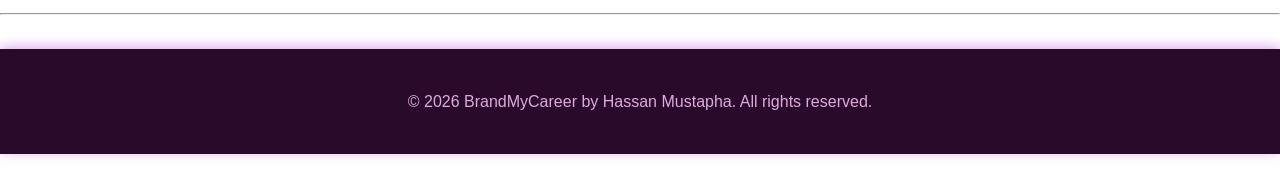
==== commit 839f3695: "Replace chatbot.js with chatbot-v2.js" ====
--- a/index.html
+++ b/index.html
@@ -290,8 +290,9 @@
 
 
   <script src="script.js"></script>
-    <script src="chatbot.js?v=4"></script>
+  
     
-
+<script src="chatbot-v2.js"></script>
+    
 </body>
 </html>
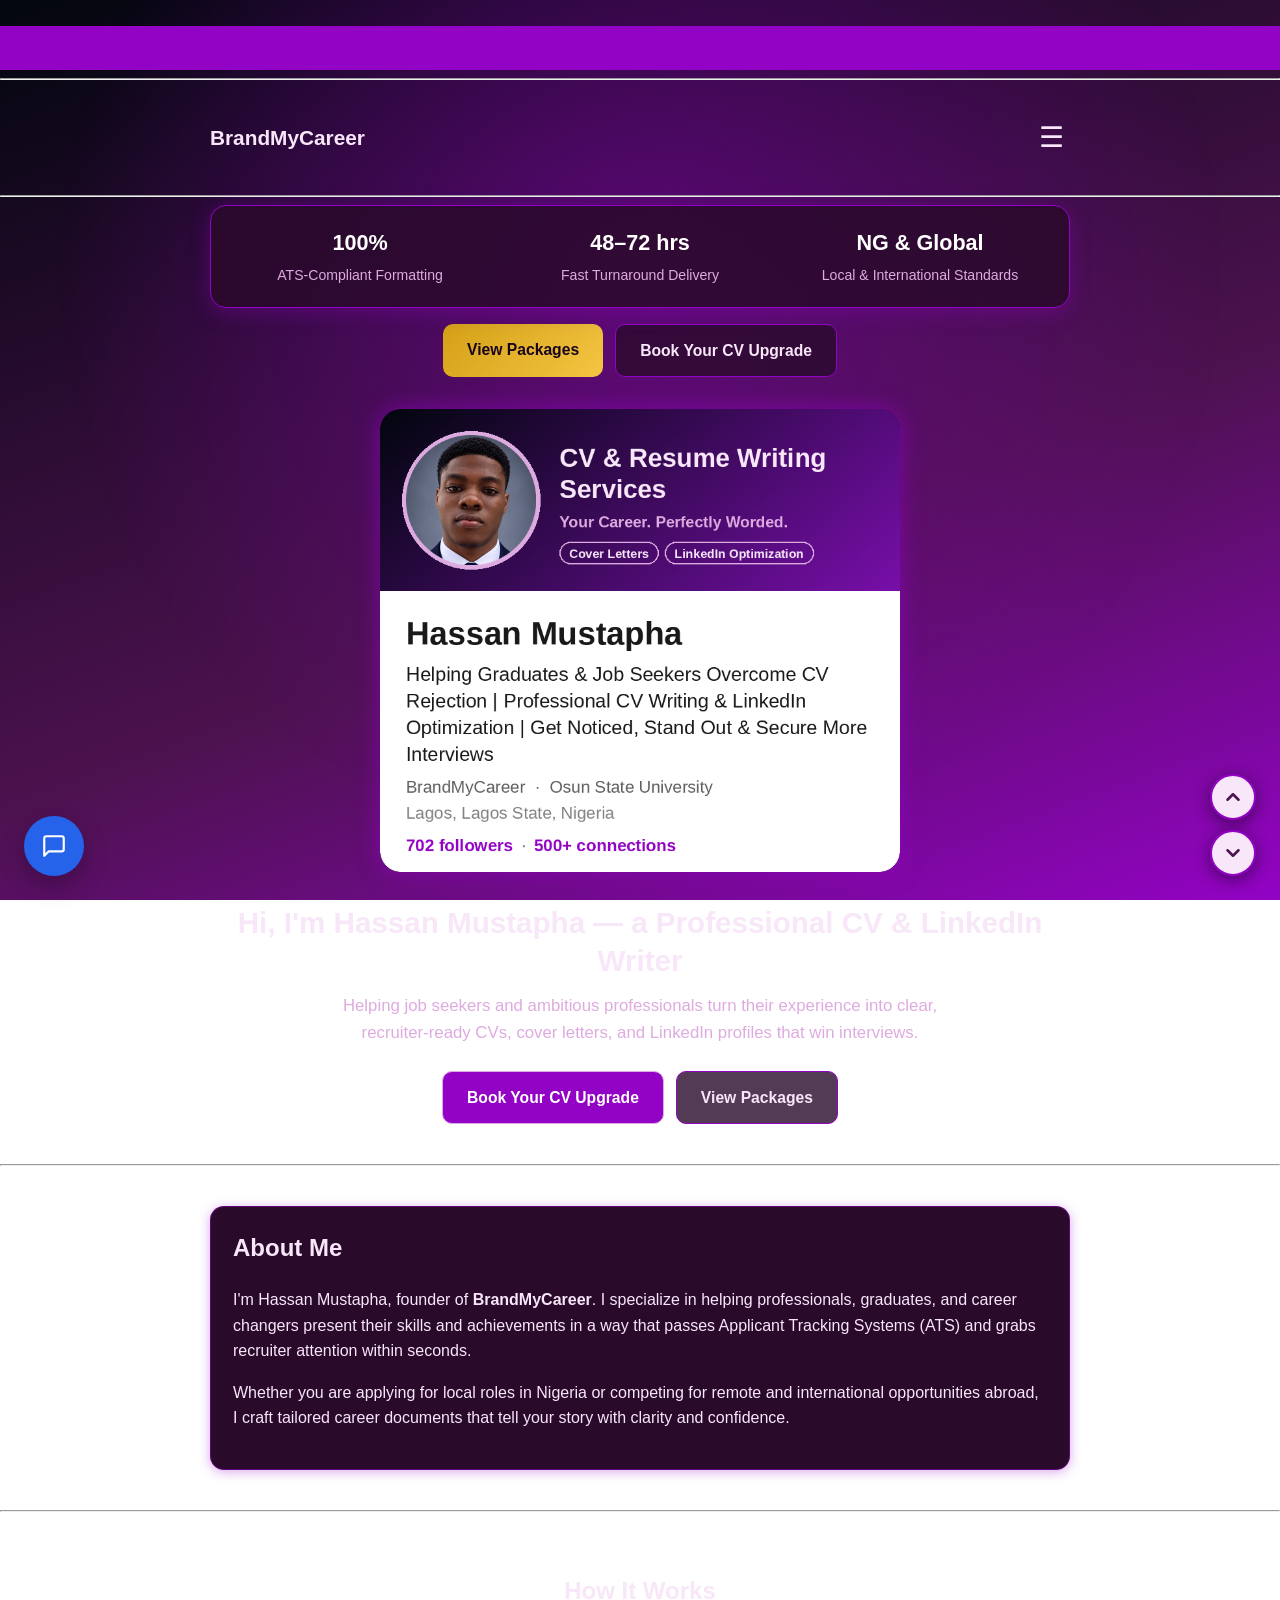
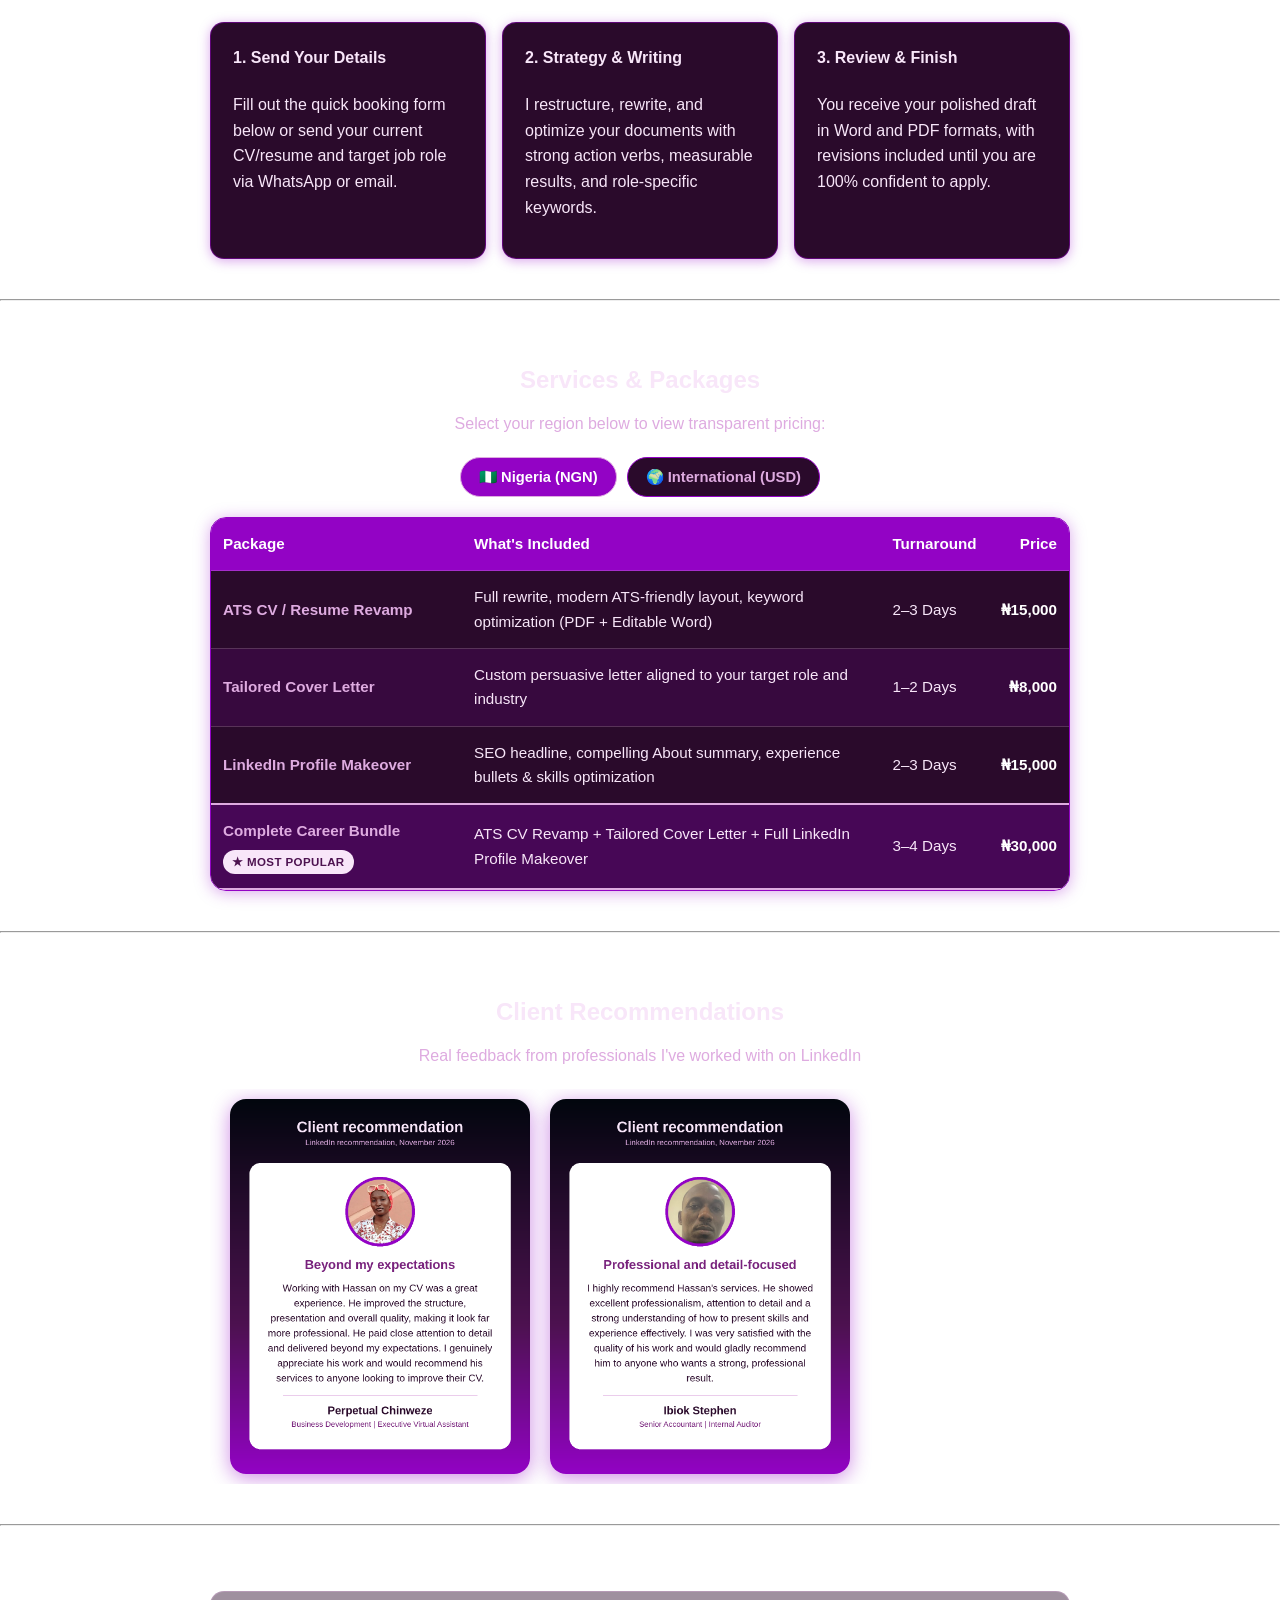
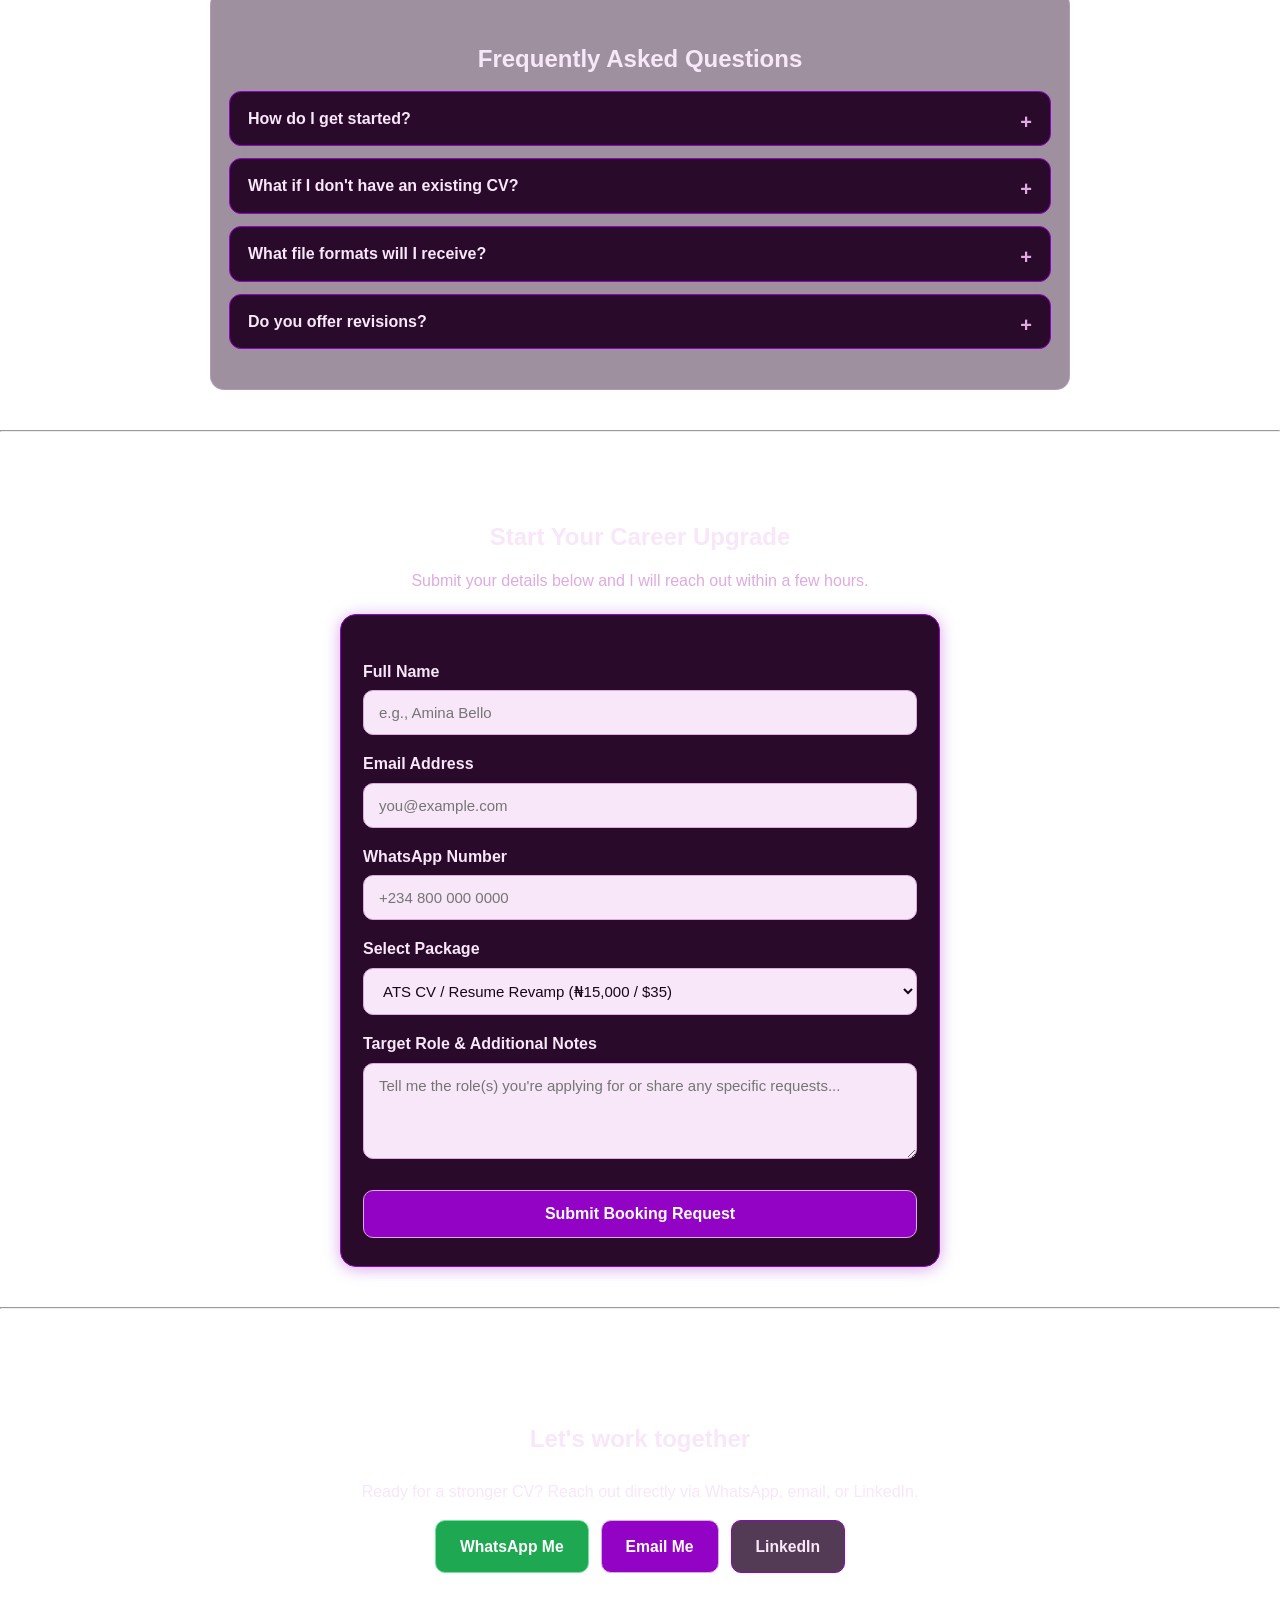
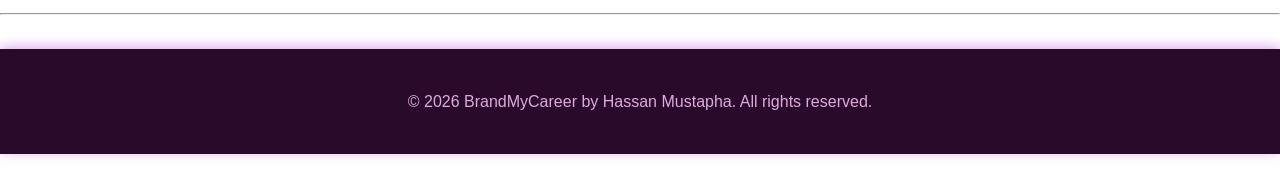
==== commit 51ccdec9: "Remove extra newline before closing body tag" ====
--- a/index.html
+++ b/index.html
@@ -293,6 +293,6 @@
   
     
 <script src="chatbot-v2.js"></script>
-    
+
 </body>
 </html>
